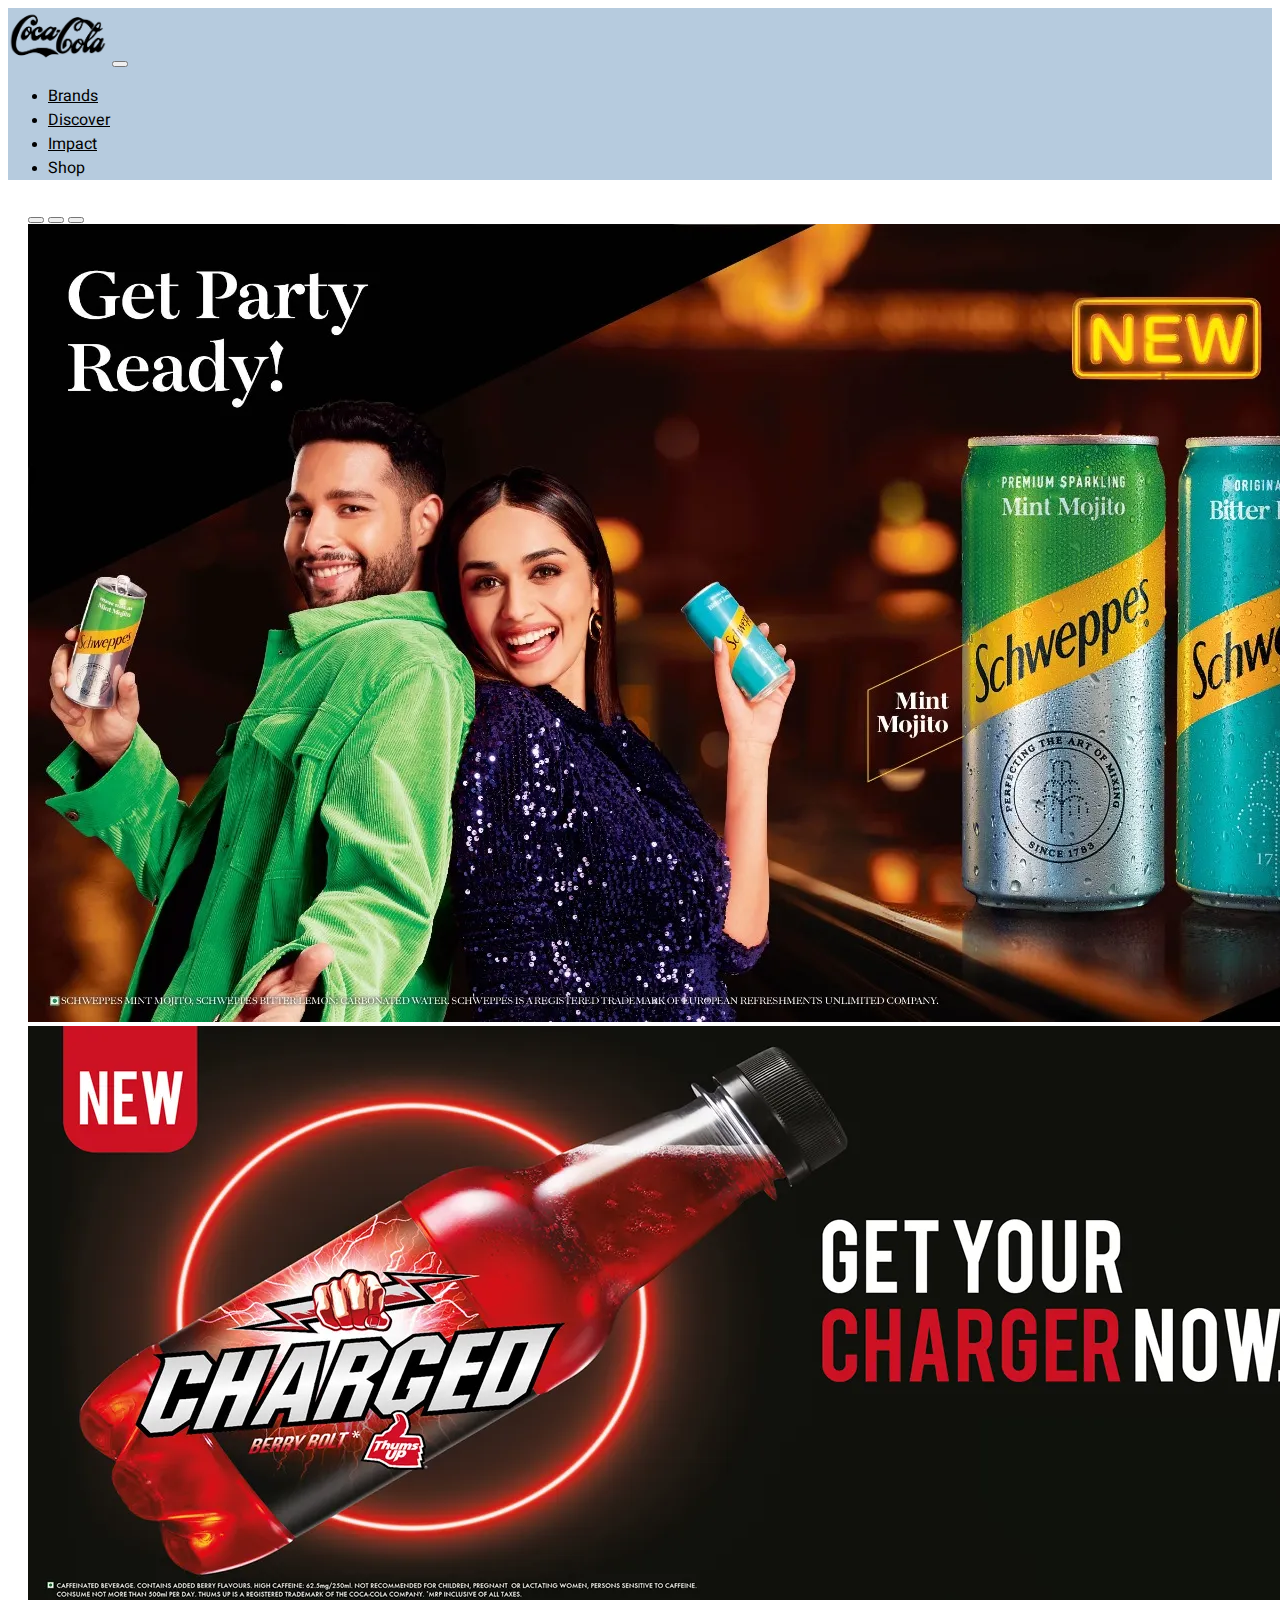
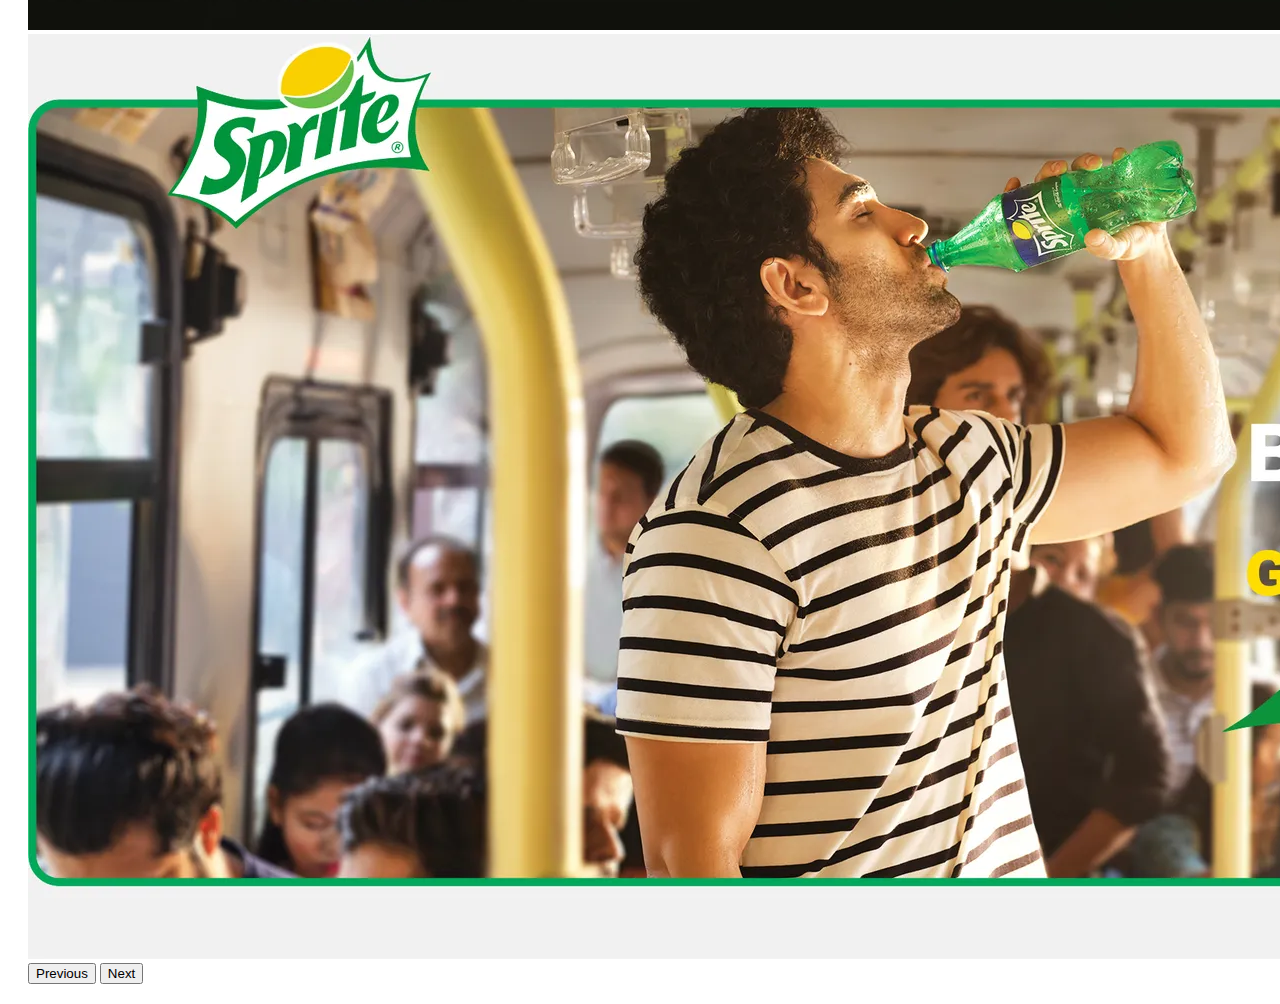
==== index.html @ 86510eda "first commit" ====
<!DOCTYPE html>
<html lang="en">
<head>
    <meta charset="UTF-8">
    <meta http-equiv="X-UA-Compatible" content="IE=edge">
    <meta name="viewport" content="width=device-width, initial-scale=1.0">
    <link href="https://cdn.jsdelivr.net/npm/bootstrap@5.0.2/dist/css/bootstrap.min.css" rel="stylesheet" integrity="sha384-EVSTQN3/azprG1Anm3QDgpJLIm9Nao0Yz1ztcQTwFspd3yD65VohhpuuCOmLASjC" crossorigin="anonymous">
    <link rel="stylesheet" href="css/style.css">
    <title>Coco cola</title>
</head>
<body>
    <div class="banner">
        <nav class="navbar navbar-expand-lg bg-body-tertiary">
            <div class="container-fluid">
              <a class="navbar-brand" href="#"><img src="images/logo.png" alt="logo" class="logo"></a>
              <button class="navbar-toggler" type="button" data-bs-toggle="collapse" data-bs-target="#navbarNav" aria-controls="navbarNav" aria-expanded="false" aria-label="Toggle navigation">
                <span class="navbar-toggler-icon"></span>
              </button>
              <div class="collapse navbar-collapse" id="navbarNav">
                <ul class="navbar-nav">
                  <li class="nav-item">
                    <a class="nav-link active" aria-current="page" href="#">Brands</a>
                  </li>
                  <li class="nav-item">
                    <a class="nav-link" href="#">Discover</a>
                  </li>
                  <li class="nav-item">
                    <a class="nav-link" href="#">Impact</a>
                  </li>
                  <li class="nav-item">
                    <a class="nav-link ">Shop</a>
                  </li>
                </ul>
              </div>
            </div>
          </nav>
         
        
    <div id="carouselExampleCaptions" class="carousel slide" >
        <div class="carousel-indicators">
          <button type="button" data-bs-target="#carouselExampleCaptions" data-bs-slide-to="0" class="active" aria-current="true" aria-label="Slide 1"></button>
          <button type="button" data-bs-target="#carouselExampleCaptions" data-bs-slide-to="1" aria-label="Slide 2"></button>
          <button type="button" data-bs-target="#carouselExampleCaptions" data-bs-slide-to="2" aria-label="Slide 3"></button>
        </div>
        <div class="carousel-inner">
          <div class="carousel-item active">
            <img src="images/image1.webp" class="d-block w-100" alt="...">
            <div class="carousel-caption d-none d-md-block">
              
            </div>
          </div>
          <div class="carousel-item">
            <img src="images/image2.webp" class="d-block w-100" alt="...">
            <div class="carousel-caption d-none d-md-block">
             
            </div>
          </div>
          <div class="carousel-item">
            <img src="images/image3.webp" class="d-block w-100" alt="...">
            <div class="carousel-caption d-none d-md-block">
              
            </div>
          </div>
        </div>
        <button class="carousel-control-prev" type="button" data-bs-target="#carouselExampleCaptions" data-bs-slide="prev">
          <span class="carousel-control-prev-icon" aria-hidden="true"></span>
          <span class="visually-hidden">Previous</span>
        </button>
        <button class="carousel-control-next" type="button" data-bs-target="#carouselExampleCaptions" data-bs-slide="next">
          <span class="carousel-control-next-icon" aria-hidden="true"></span>
          <span class="visually-hidden">Next</span>
        </button>
      </div>  
</div>      







<script src="https://cdn.jsdelivr.net/npm/@popperjs/core@2.9.2/dist/umd/popper.min.js" integrity="sha384-IQsoLXl5PILFhosVNubq5LC7Qb9DXgDA9i+tQ8Zj3iwWAwPtgFTxbJ8NT4GN1R8p" crossorigin="anonymous"></script>
<script src="https://cdn.jsdelivr.net/npm/bootstrap@5.0.2/dist/js/bootstrap.min.js" integrity="sha384-cVKIPhGWiC2Al4u+LWgxfKTRIcfu0JTxR+EQDz/bgldoEyl4H0zUF0QKbrJ0EcQF" crossorigin="anonymous"></script>
</body>
</html>
---- css/style.css ----
@import url('https://fonts.googleapis.com/css2?family=Heebo:wght@400;500;700&family=Mulish:wght@400;500;700&family=Playfair:wght@300;400;700&display=swap');
.logo{
    width: 100px;
}
.navbar{
   background-color:rgb(182, 203, 222);
    
    
}

#carouselExampleCaptions{
    margin:10px;
    padding: 10px;;
}
.carousel-inner{
    border-radius: 15px;
}
.nav-link{
    color: black;
    font-family: Heebo;
}
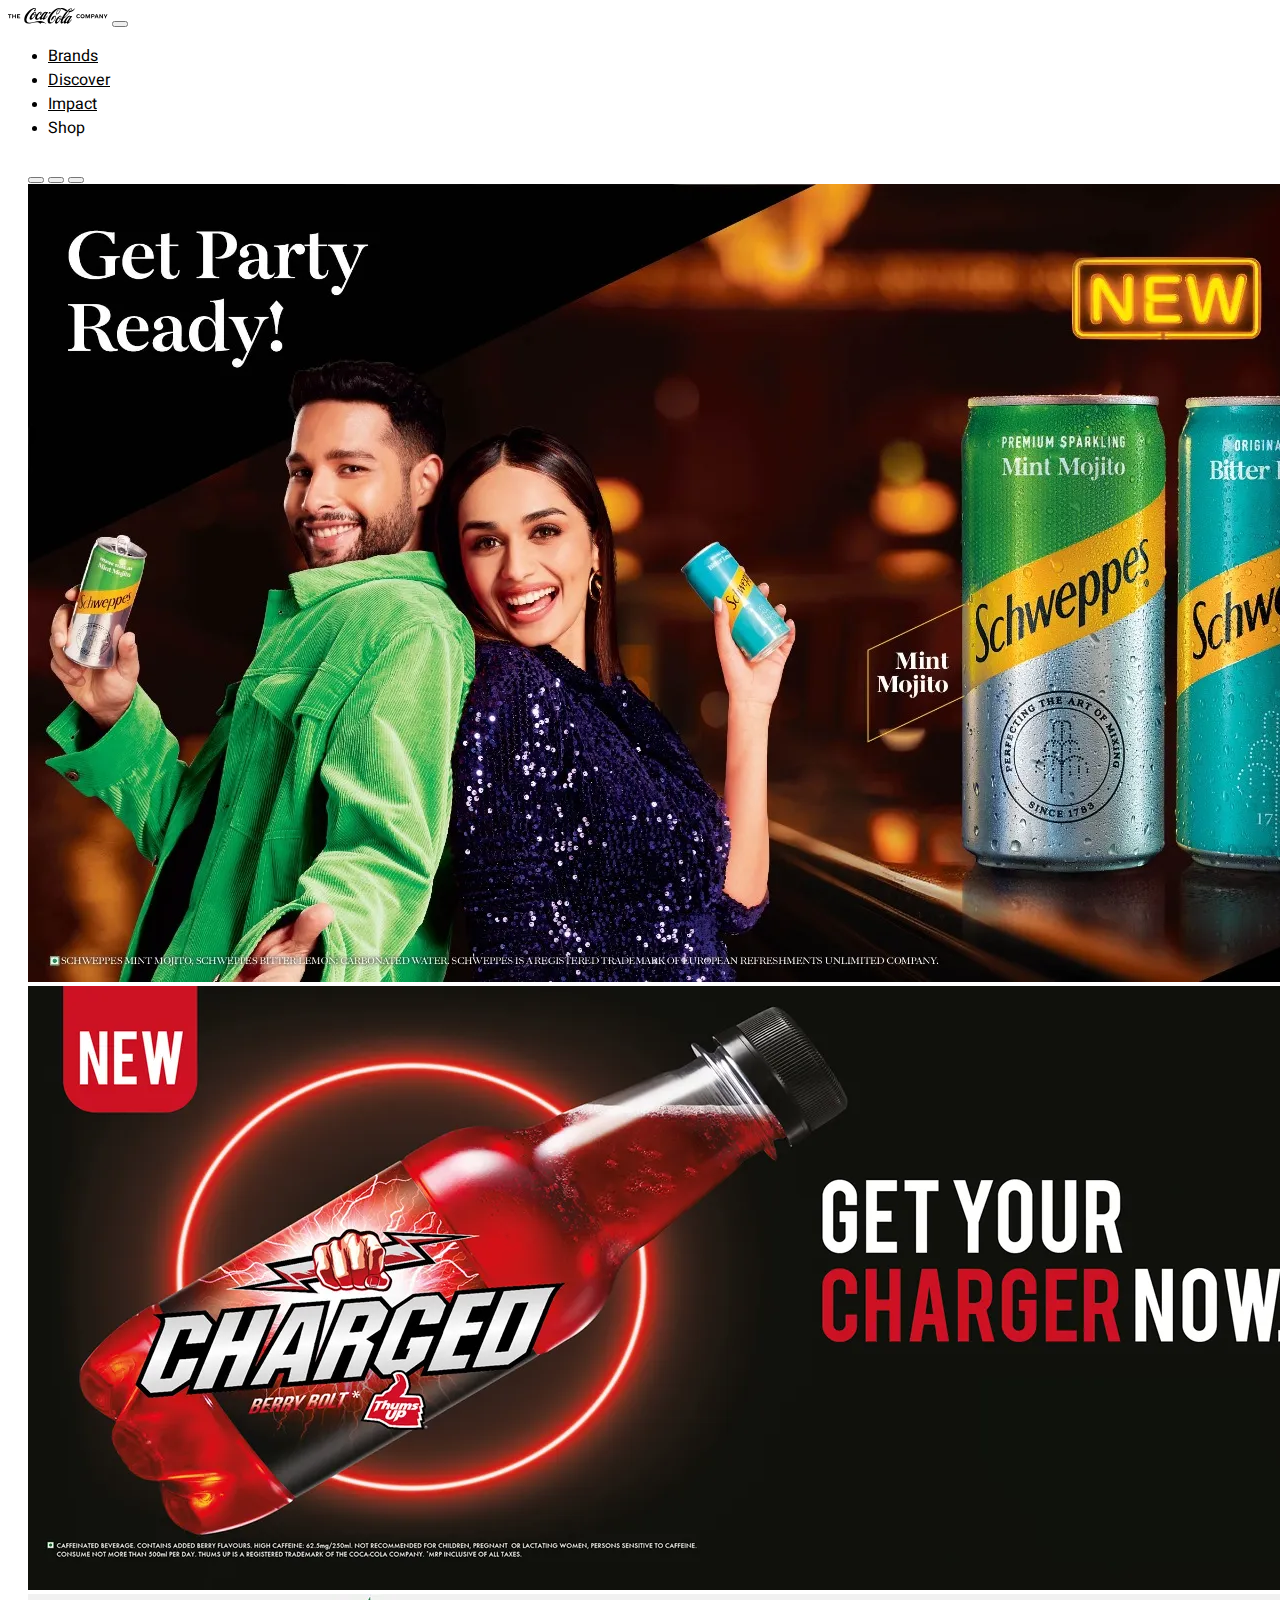
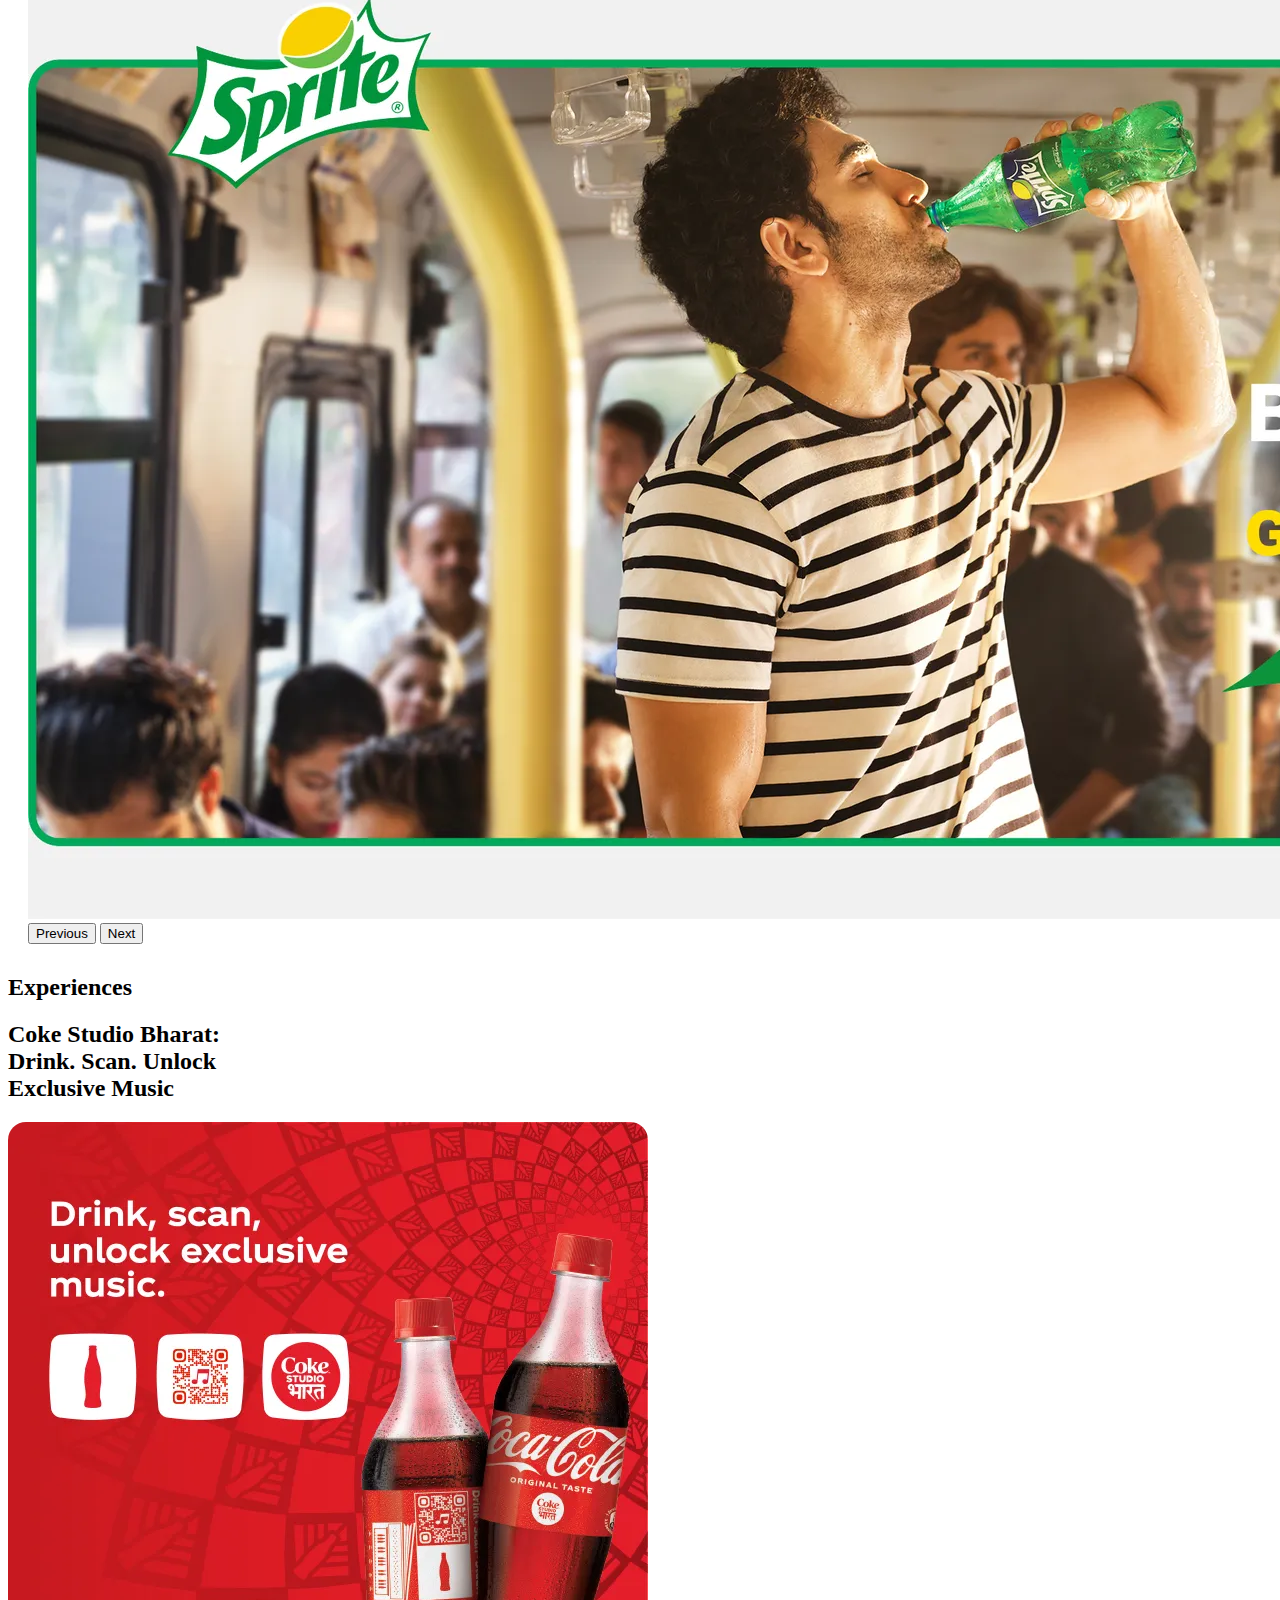
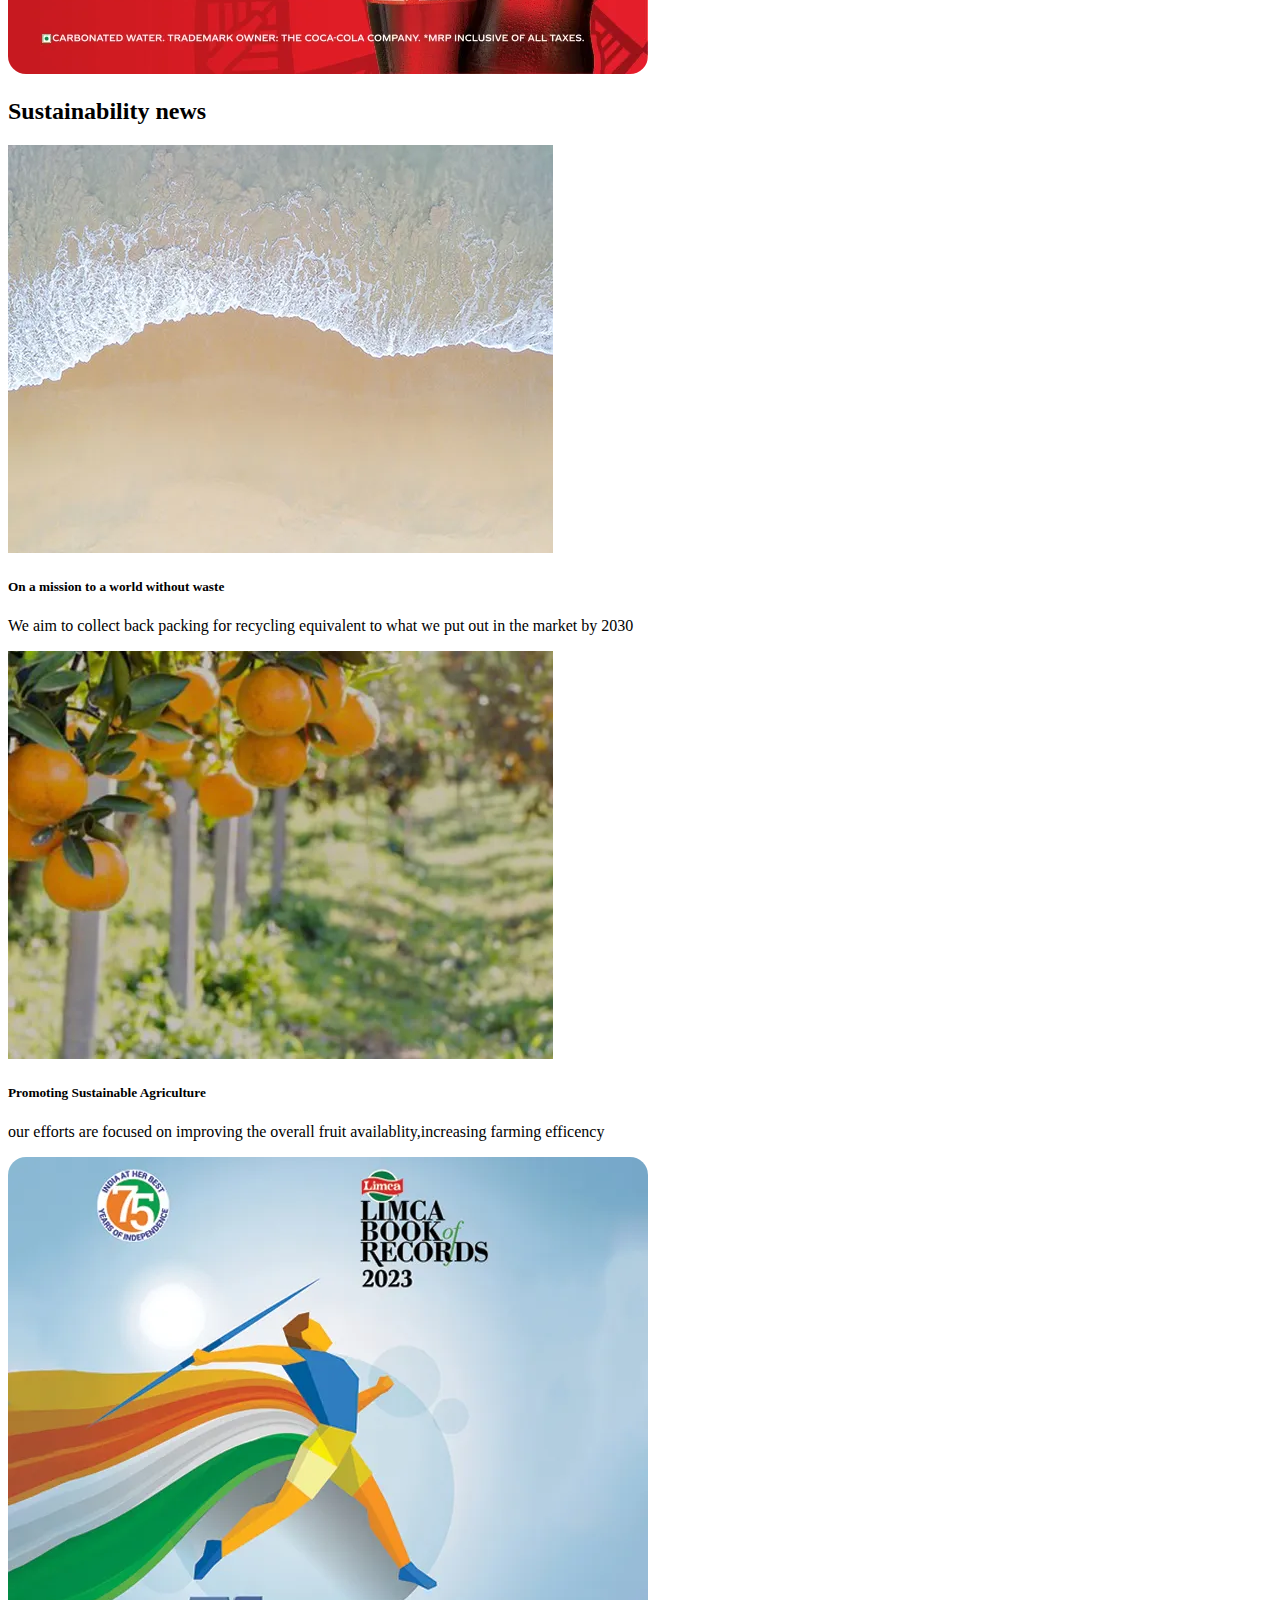
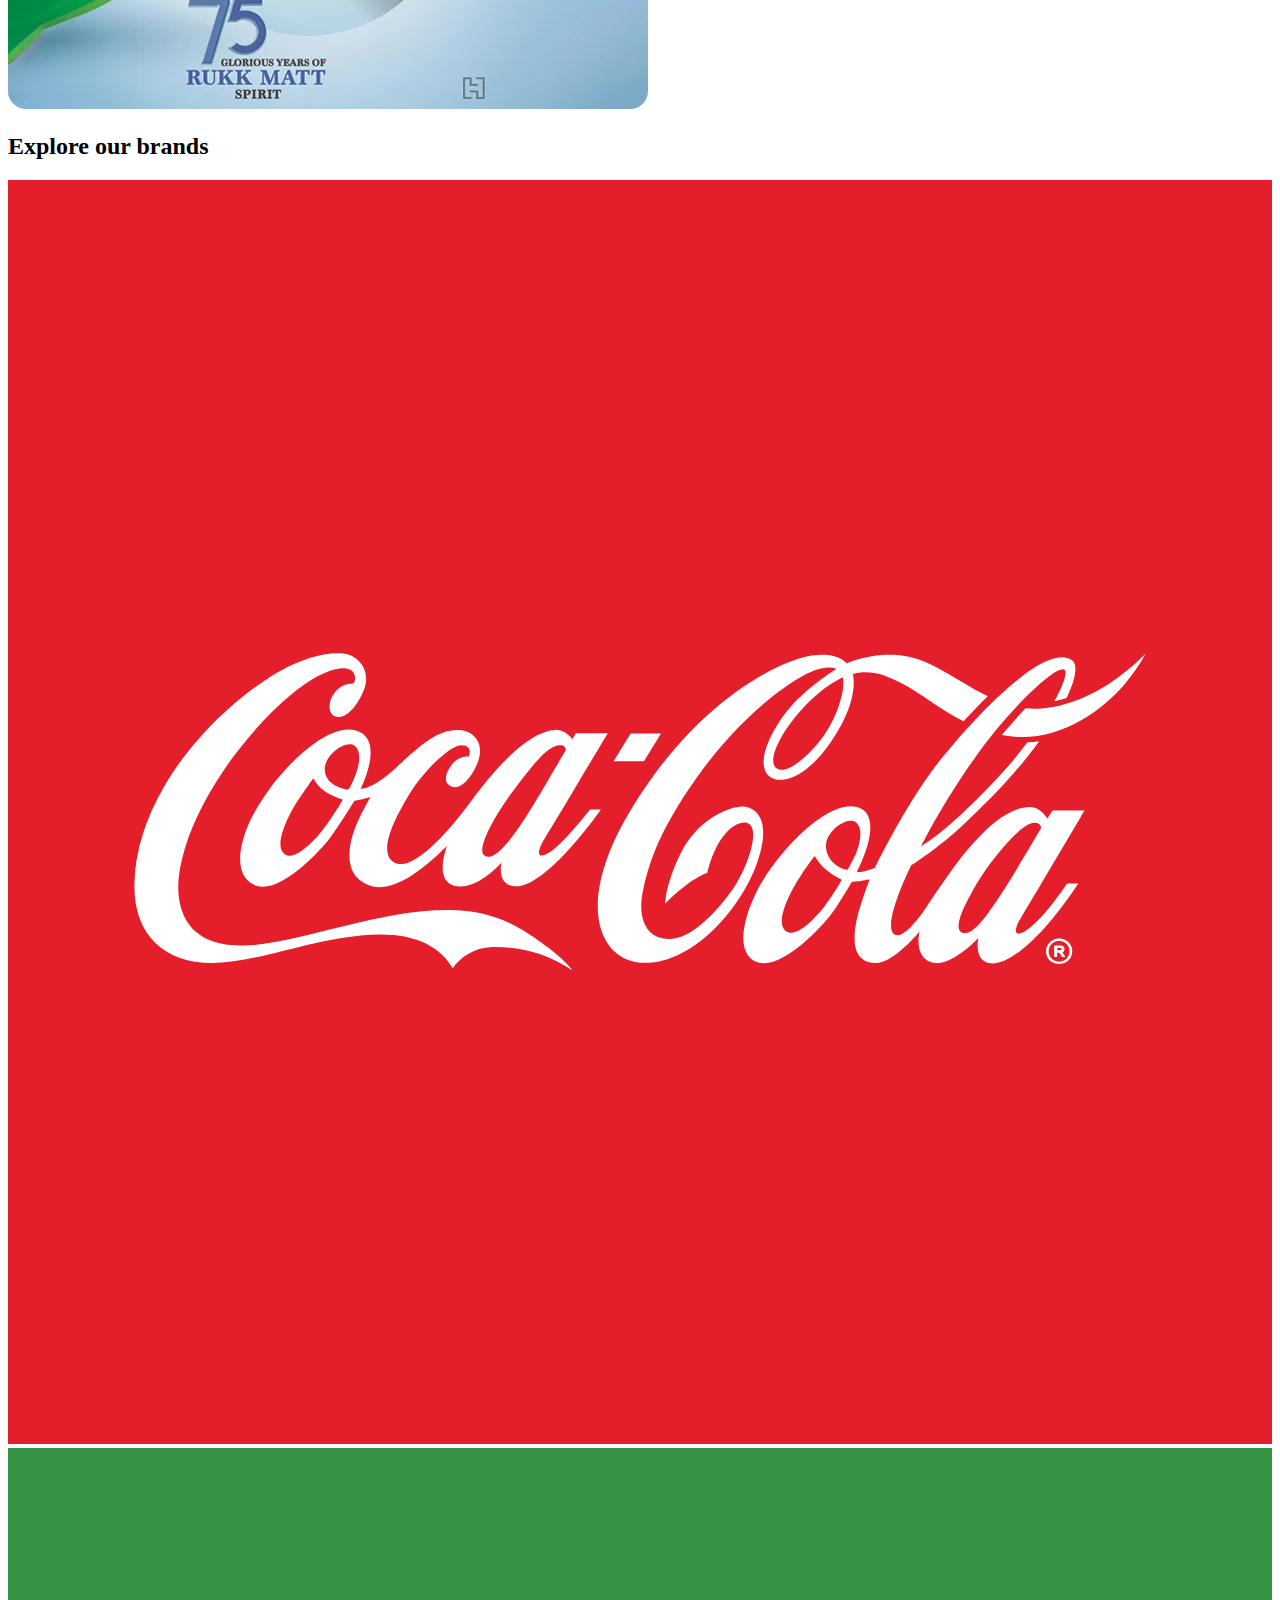
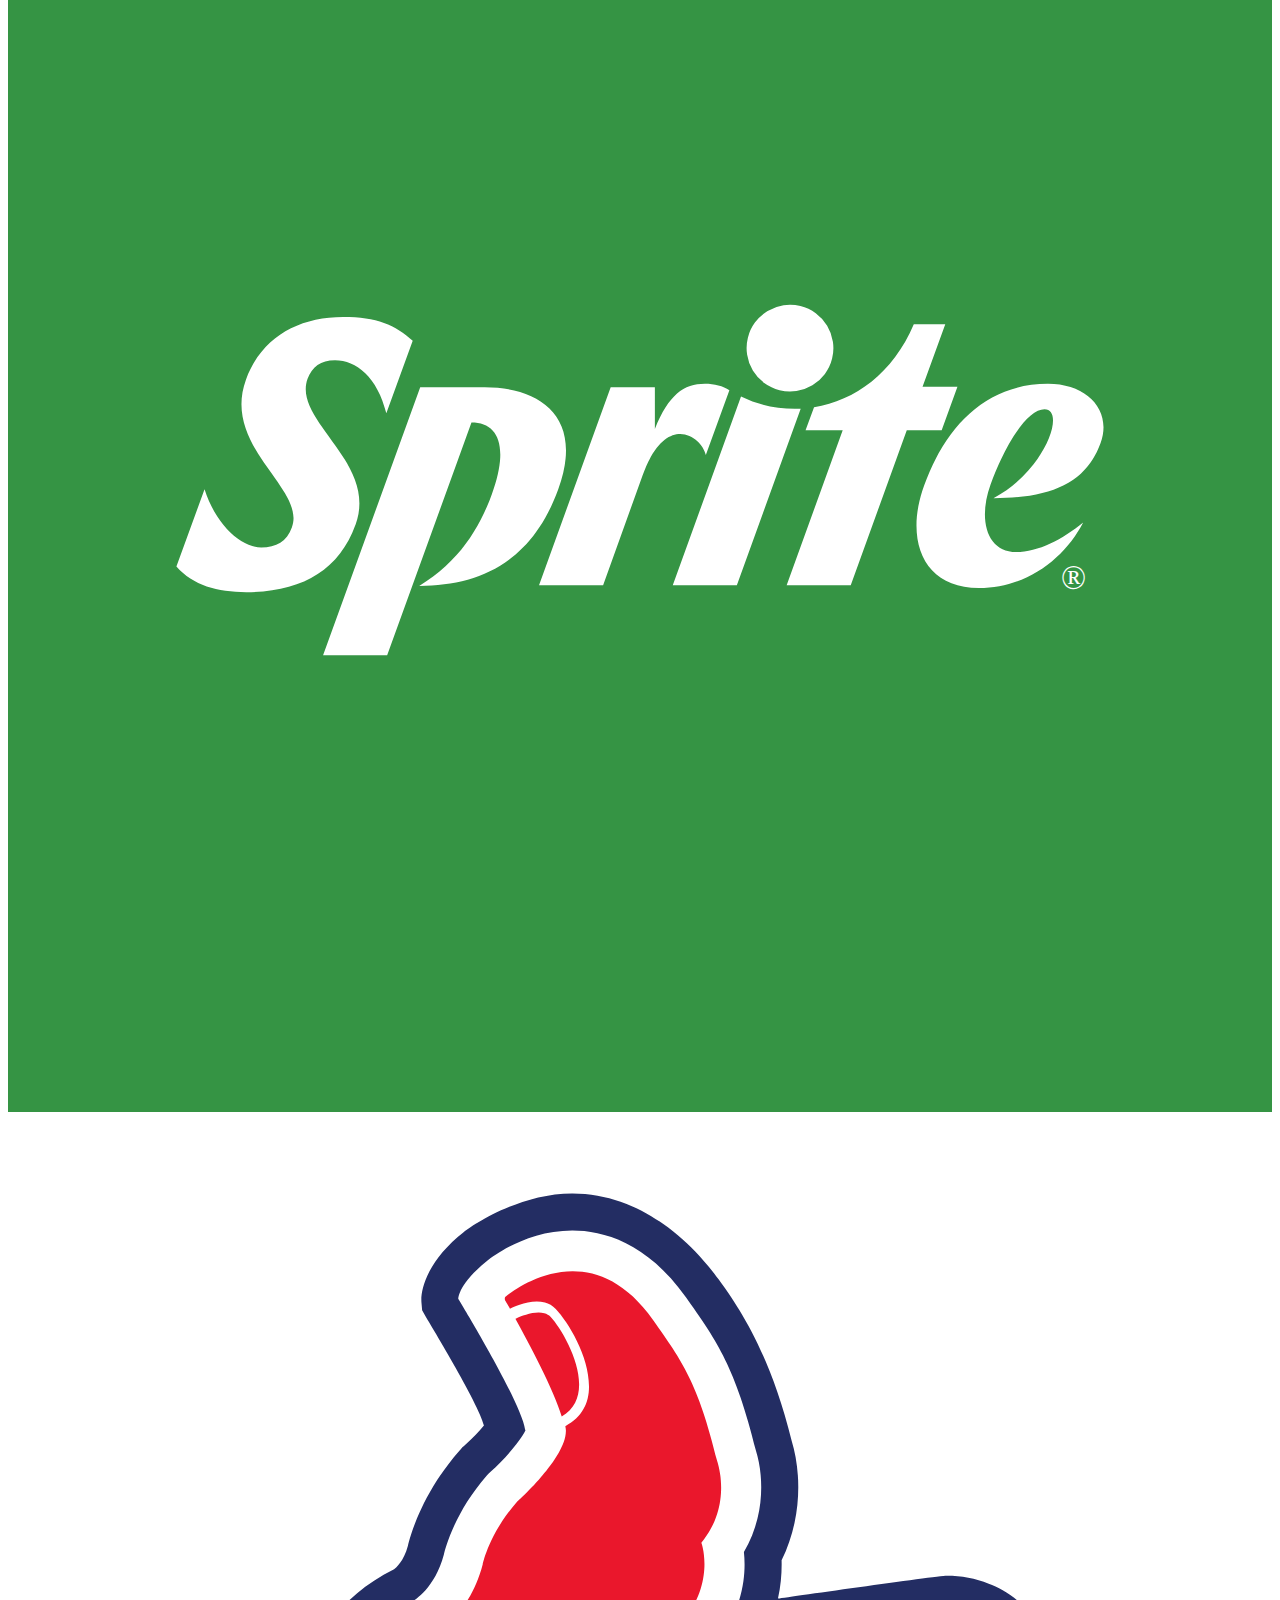
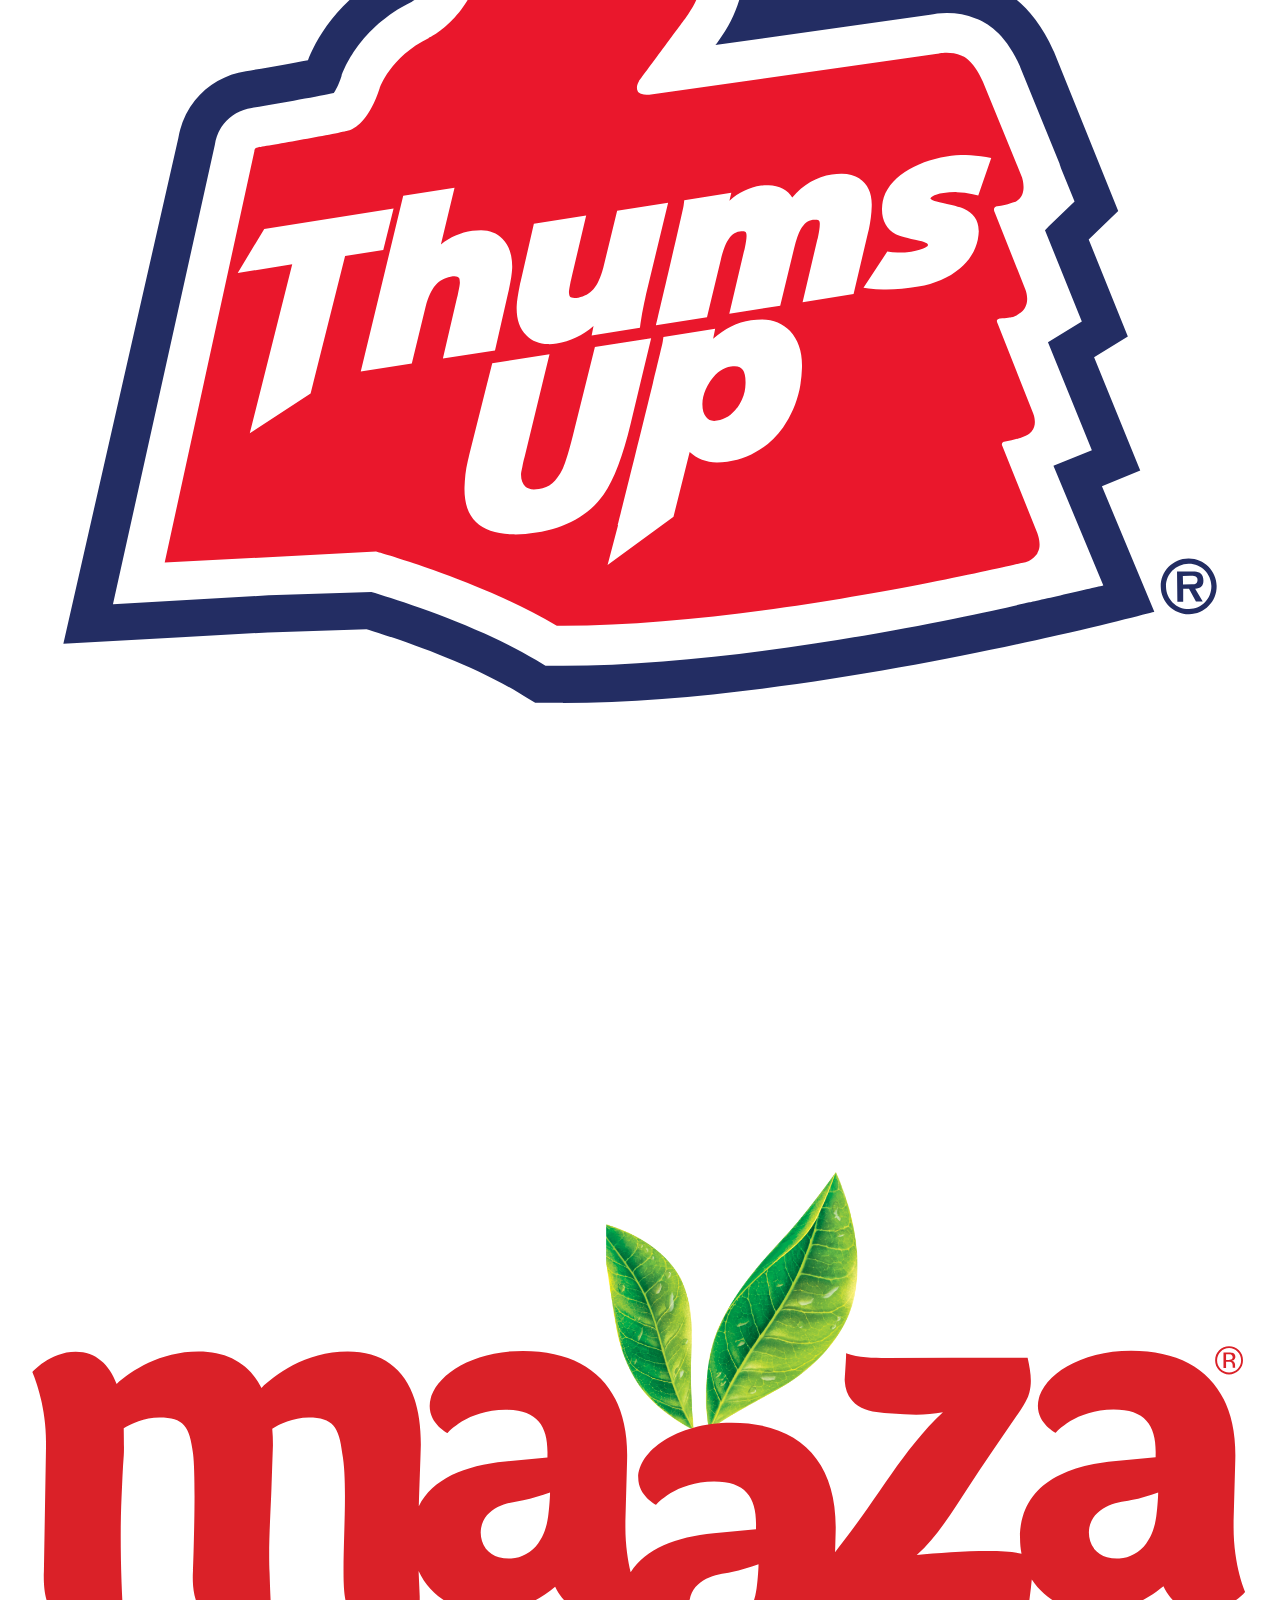
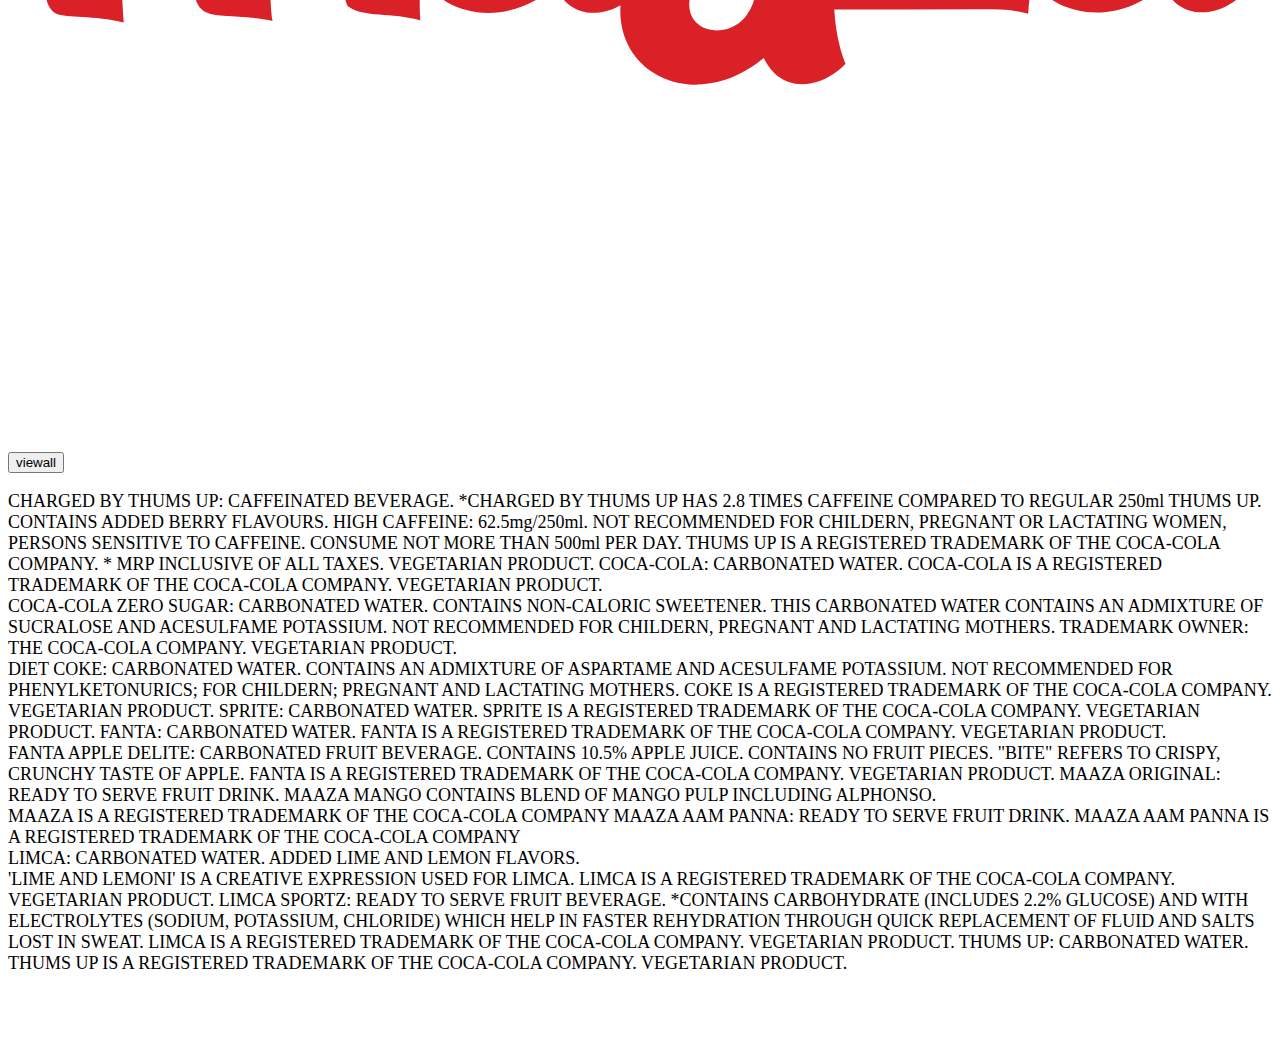
==== commit a415e9d4: "added new containers" ====
--- a/index.html
+++ b/index.html
@@ -12,22 +12,22 @@
     <div class="banner">
         <nav class="navbar navbar-expand-lg bg-body-tertiary">
             <div class="container-fluid">
-              <a class="navbar-brand" href="#"><img src="images/logo.png" alt="logo" class="logo"></a>
+              <a class="navbar-brand px-5" href="#"><img src="images/logo1.svg" alt="logo" class="logo"></a>
               <button class="navbar-toggler" type="button" data-bs-toggle="collapse" data-bs-target="#navbarNav" aria-controls="navbarNav" aria-expanded="false" aria-label="Toggle navigation">
                 <span class="navbar-toggler-icon"></span>
               </button>
               <div class="collapse navbar-collapse" id="navbarNav">
                 <ul class="navbar-nav">
-                  <li class="nav-item">
+                  <li class="nav-item px-4">
                     <a class="nav-link active" aria-current="page" href="#">Brands</a>
                   </li>
-                  <li class="nav-item">
+                  <li class="nav-item px-3">
                     <a class="nav-link" href="#">Discover</a>
                   </li>
-                  <li class="nav-item">
+                  <li class="nav-item px-3">
                     <a class="nav-link" href="#">Impact</a>
                   </li>
-                  <li class="nav-item">
+                  <li class="nav-item px-3">
                     <a class="nav-link ">Shop</a>
                   </li>
                 </ul>
@@ -44,19 +44,19 @@
         </div>
         <div class="carousel-inner">
           <div class="carousel-item active">
-            <img src="images/image1.webp" class="d-block w-100" alt="...">
+            <img src="images/image1.webp" class="d-block w-100" alt="image1">
             <div class="carousel-caption d-none d-md-block">
               
             </div>
           </div>
           <div class="carousel-item">
-            <img src="images/image2.webp" class="d-block w-100" alt="...">
+            <img src="images/image2.webp" class="d-block w-100" alt="image2">
             <div class="carousel-caption d-none d-md-block">
              
             </div>
           </div>
           <div class="carousel-item">
-            <img src="images/image3.webp" class="d-block w-100" alt="...">
+            <img src="images/image3.webp" class="d-block w-100" alt="image3">
             <div class="carousel-caption d-none d-md-block">
               
             </div>
@@ -70,14 +70,139 @@
           <span class="carousel-control-next-icon" aria-hidden="true"></span>
           <span class="visually-hidden">Next</span>
         </button>
-      </div>  
-</div>      
-
-
-
-
-
-
+      </div> 
+
+      <!--padding given to experience section with py with 5-->
+
+      <div class="position-relative py-5">
+        <div class="position-absolute top-50 start-50 translate-middle">
+        <h2>Experiences</h2>
+      </div>
+      </div>
+
+      <!--rightside image leftside text-->
+      <section class="bg-light py-5">
+        <div class="container">
+          <div class="row">
+            <article class="col-12 col-md-5 d-flex justify-content-center align-items-center">
+              <p class="lead">
+               <h2> Coke Studio Bharat:<br> Drink. Scan. Unlock<br> Exclusive Music</h2>
+              </p>
+            </article>
+            
+            <div class="col 12 col-md-5 ">
+            <img class="img-fluid "
+            src="images/image4.webp" alt="image4">
+          </div>
+        </div>
+      </div>
+      </section>
+      <!--Sustainability news-->
+
+      <div class="position-relative py-5">
+        <div class="position-absolute top-50 start-50 translate-middle">
+        <h2>Sustainability news</h2>
+      </div>
+      </div>
+      <div class="row row-cols-1 row-cols-md-3 g-4 d-flex justify-content-around">
+        <div class="col">
+          <div class="card">
+            <img src="images/image5.webp" class="card-img-top" alt="image5">
+            <div class="card-body">
+              <h5 class="card-title">On a mission to a world without waste</h5>
+              <p class="card-text">We aim to collect back packing for recycling equivalent to what we put out in the market by 2030</p>
+            </div>
+          </div>
+        </div>
+        <div class="col">
+          <div class="card">
+            <img src="images/image6.webp" class="card-img-top" alt="image6">
+            <div class="card-body">
+              <h5 class="card-title">Promoting Sustainable Agriculture</h5>
+              <p class="card-text">our efforts are focused on improving the overall fruit availablity,increasing farming efficency </p>
+            </div>
+          </div>
+        </div>
+      </div>
+      <!--image 7-->
+      
+      <div class="container py-5 px-5">
+        <img src="images/image7.webp" class="img-fluid" alt="image7">
+      </div>
+
+      <!--Explore our brands -->
+      <div class="position-relative py-5">
+        <div class="position-absolute top-50 start-50 translate-middle">
+        <h2>Explore our brands</h2>
+      </div>
+      </div>
+      <!--brand cards-->
+      <div class="row row-cols-1 row-cols-md-6 g-2 d-flex justify-content-evenly">
+        <div class="col">
+          <div class="card">
+            <img src="images/image8.svg" class="card-img-top" alt="image8">
+            
+          </div>
+        </div>
+        <div class="col">
+          <div class="card">
+            <img src="images/image9.svg" class="card-img-top" alt="image9">
+            
+          </div>
+        </div>
+        <div class="col">
+          <div class="card">
+            <img src="images/image11.svg" class="card-img-top" alt="image11">
+            
+          </div>
+        </div>
+        <div class="col">
+          <div class="card">
+            <img src="images/image12.svg" class="card-img-top" alt="image12">
+            
+          </div>
+        </div>
+        </div> 
+        <div class="d-grid gap-2 col-3 mx-auto py-5">
+          <button class="btn btn-primary bg-dark" type="button" >viewall</button>
+          </div>
+          <div class="container py-4 ">
+            
+            <p style="font-size: large;">CHARGED BY THUMS UP: CAFFEINATED BEVERAGE. *CHARGED BY THUMS UP HAS 2.8 TIMES CAFFEINE COMPARED TO REGULAR 250ml THUMS UP. CONTAINS ADDED BERRY FLAVOURS. HIGH CAFFEINE: 62.5mg/250ml. NOT RECOMMENDED FOR CHILDERN, PREGNANT OR LACTATING WOMEN, PERSONS SENSITIVE TO CAFFEINE. CONSUME NOT MORE THAN 500ml PER DAY. THUMS UP IS A REGISTERED TRADEMARK OF THE COCA-COLA COMPANY. * MRP INCLUSIVE OF ALL TAXES. VEGETARIAN PRODUCT.
+
+              COCA-COLA: CARBONATED WATER. COCA-COLA IS A REGISTERED TRADEMARK OF THE COCA-COLA COMPANY. VEGETARIAN PRODUCT.<br>
+              
+              COCA-COLA ZERO SUGAR: CARBONATED WATER. CONTAINS NON-CALORIC SWEETENER. THIS CARBONATED WATER CONTAINS AN ADMIXTURE OF SUCRALOSE AND ACESULFAME POTASSIUM. NOT RECOMMENDED FOR CHILDERN, PREGNANT AND LACTATING MOTHERS. TRADEMARK OWNER: THE COCA-COLA COMPANY. VEGETARIAN PRODUCT.
+              <br>
+              
+              DIET COKE: CARBONATED WATER. CONTAINS AN ADMIXTURE OF ASPARTAME AND ACESULFAME POTASSIUM. NOT RECOMMENDED FOR PHENYLKETONURICS; FOR CHILDERN; PREGNANT AND LACTATING MOTHERS. COKE IS A REGISTERED TRADEMARK OF THE COCA-COLA COMPANY. VEGETARIAN PRODUCT. 
+              
+              SPRITE: CARBONATED WATER. SPRITE IS A REGISTERED TRADEMARK OF THE COCA-COLA COMPANY. VEGETARIAN PRODUCT.
+              
+              FANTA: CARBONATED WATER. FANTA IS A REGISTERED TRADEMARK OF THE COCA-COLA COMPANY. VEGETARIAN PRODUCT.<br>
+              
+              FANTA APPLE DELITE: CARBONATED FRUIT BEVERAGE. CONTAINS 10.5% APPLE JUICE. CONTAINS NO FRUIT PIECES. "BITE" REFERS TO CRISPY, CRUNCHY TASTE OF APPLE. FANTA IS A REGISTERED TRADEMARK OF THE COCA-COLA COMPANY. VEGETARIAN PRODUCT.
+              
+              MAAZA ORIGINAL: READY TO SERVE FRUIT DRINK. MAAZA MANGO CONTAINS BLEND OF MANGO PULP INCLUDING ALPHONSO. <br>MAAZA IS A REGISTERED TRADEMARK OF THE COCA-COLA COMPANY
+              
+              MAAZA AAM PANNA: READY TO SERVE FRUIT DRINK. MAAZA AAM PANNA IS A REGISTERED TRADEMARK OF THE COCA-COLA COMPANY<br>
+              
+              LIMCA: CARBONATED WATER. ADDED LIME AND LEMON FLAVORS.<br> 'LIME AND LEMONI' IS A CREATIVE EXPRESSION USED FOR LIMCA. LIMCA IS A REGISTERED TRADEMARK OF THE COCA-COLA COMPANY. VEGETARIAN PRODUCT.
+              
+              LIMCA SPORTZ: READY TO SERVE FRUIT BEVERAGE. *CONTAINS CARBOHYDRATE (INCLUDES 2.2% GLUCOSE) AND WITH ELECTROLYTES (SODIUM, POTASSIUM, CHLORIDE) WHICH HELP IN FASTER REHYDRATION THROUGH QUICK REPLACEMENT OF FLUID AND SALTS LOST IN SWEAT. LIMCA IS A REGISTERED TRADEMARK OF THE COCA-COLA COMPANY. VEGETARIAN PRODUCT.
+              
+              THUMS UP: CARBONATED WATER. THUMS UP IS A REGISTERED TRADEMARK OF THE COCA-COLA COMPANY. VEGETARIAN PRODUCT.</p>
+            
+          </div>
+            <!--footer-->
+
+          <div class="footer bg-dark w-auto py-4">
+            <img src="images/image0.svg" class="img-fluid" alt="image0">
+            <div class="footer py-5 d-flex align-content-center justify-content-center">
+          <footer style="color:white; " > © 2022 The Coca‑Cola Company. All rights reserved.</footer>
+            </div>
+          </div>
+</div>     
 
 <script src="https://cdn.jsdelivr.net/npm/@popperjs/core@2.9.2/dist/umd/popper.min.js" integrity="sha384-IQsoLXl5PILFhosVNubq5LC7Qb9DXgDA9i+tQ8Zj3iwWAwPtgFTxbJ8NT4GN1R8p" crossorigin="anonymous"></script>
 <script src="https://cdn.jsdelivr.net/npm/bootstrap@5.0.2/dist/js/bootstrap.min.js" integrity="sha384-cVKIPhGWiC2Al4u+LWgxfKTRIcfu0JTxR+EQDz/bgldoEyl4H0zUF0QKbrJ0EcQF" crossorigin="anonymous"></script>
--- a/css/style.css
+++ b/css/style.css
@@ -3,8 +3,7 @@
     width: 100px;
 }
 .navbar{
-   background-color:rgb(182, 203, 222);
-    
+   background-color:white;
     
 }
 
@@ -19,3 +18,12 @@
     color: black;
     font-family: Heebo;
 }
+.navbar-toggler-icon{
+    background-color:black;
+}
+.img-fluid{
+    border-radius: 18px;
+}
+.button{
+    border-radius: 20px;
+}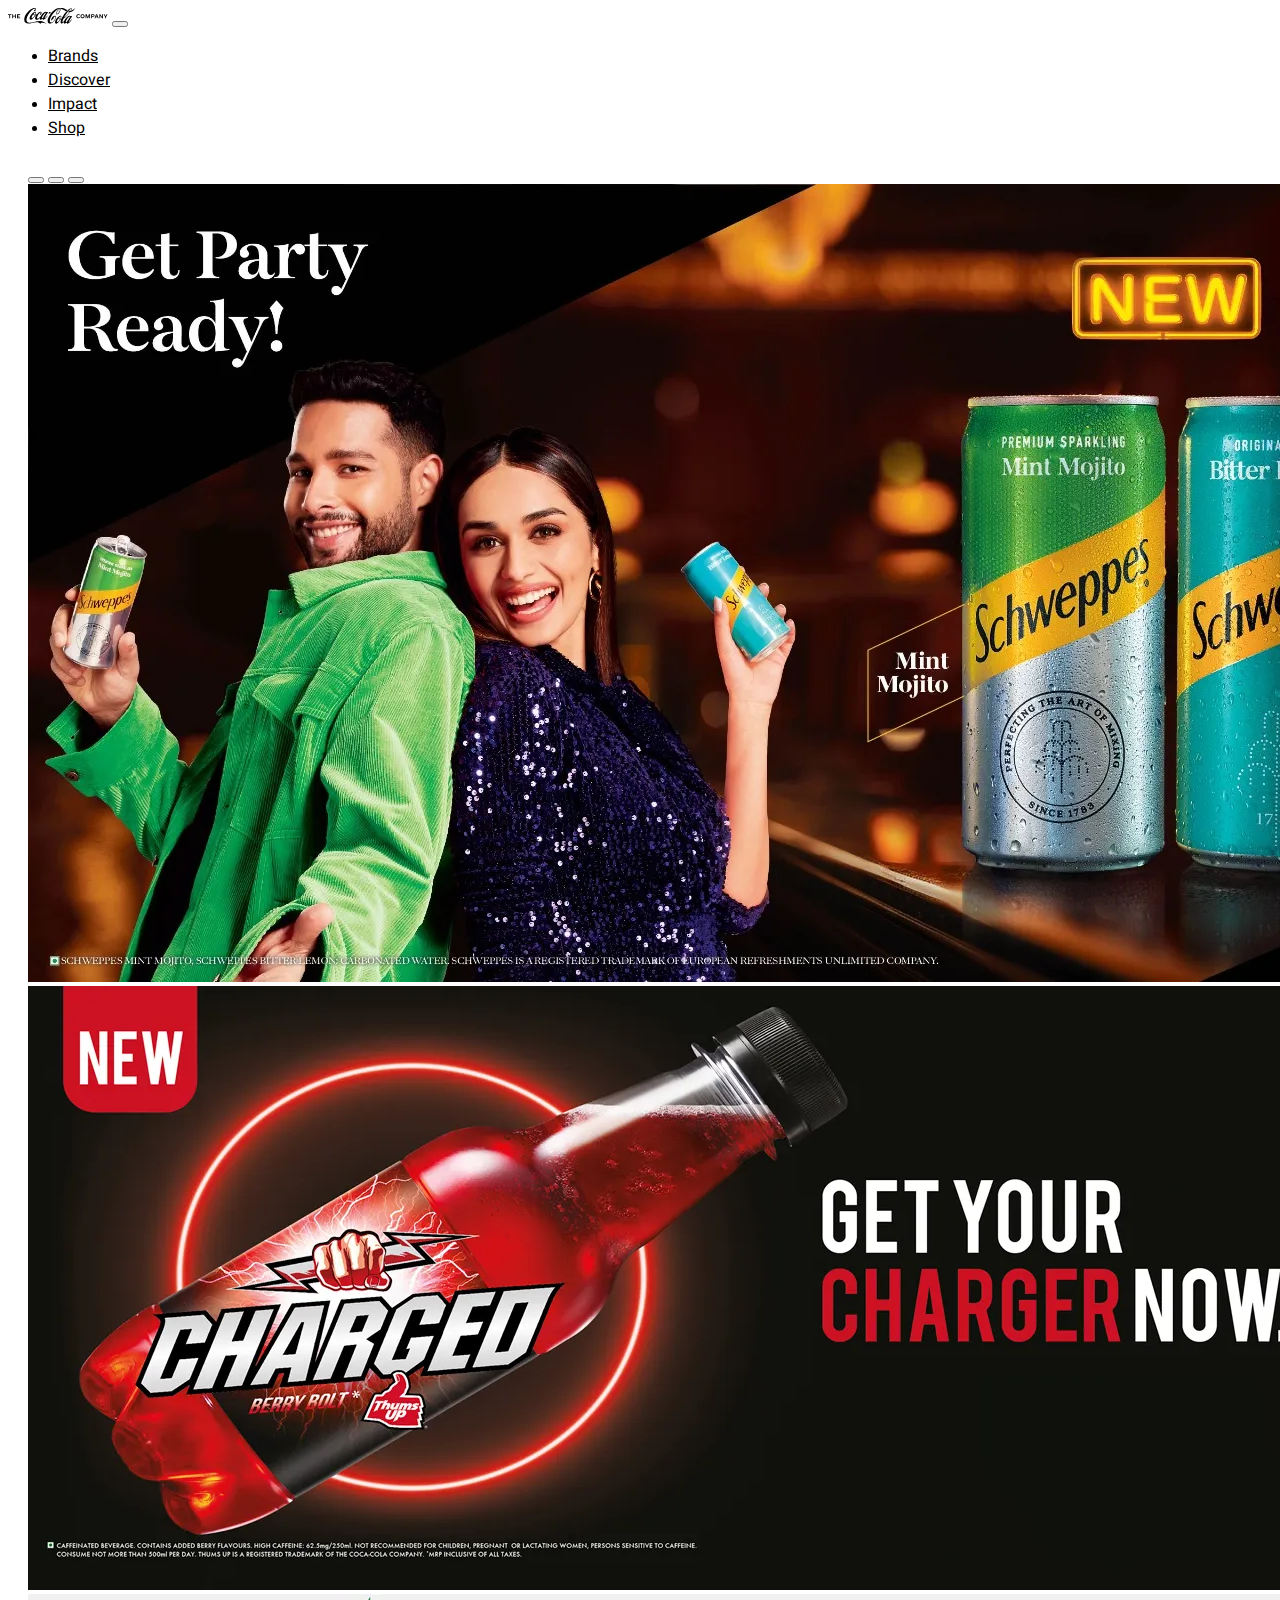
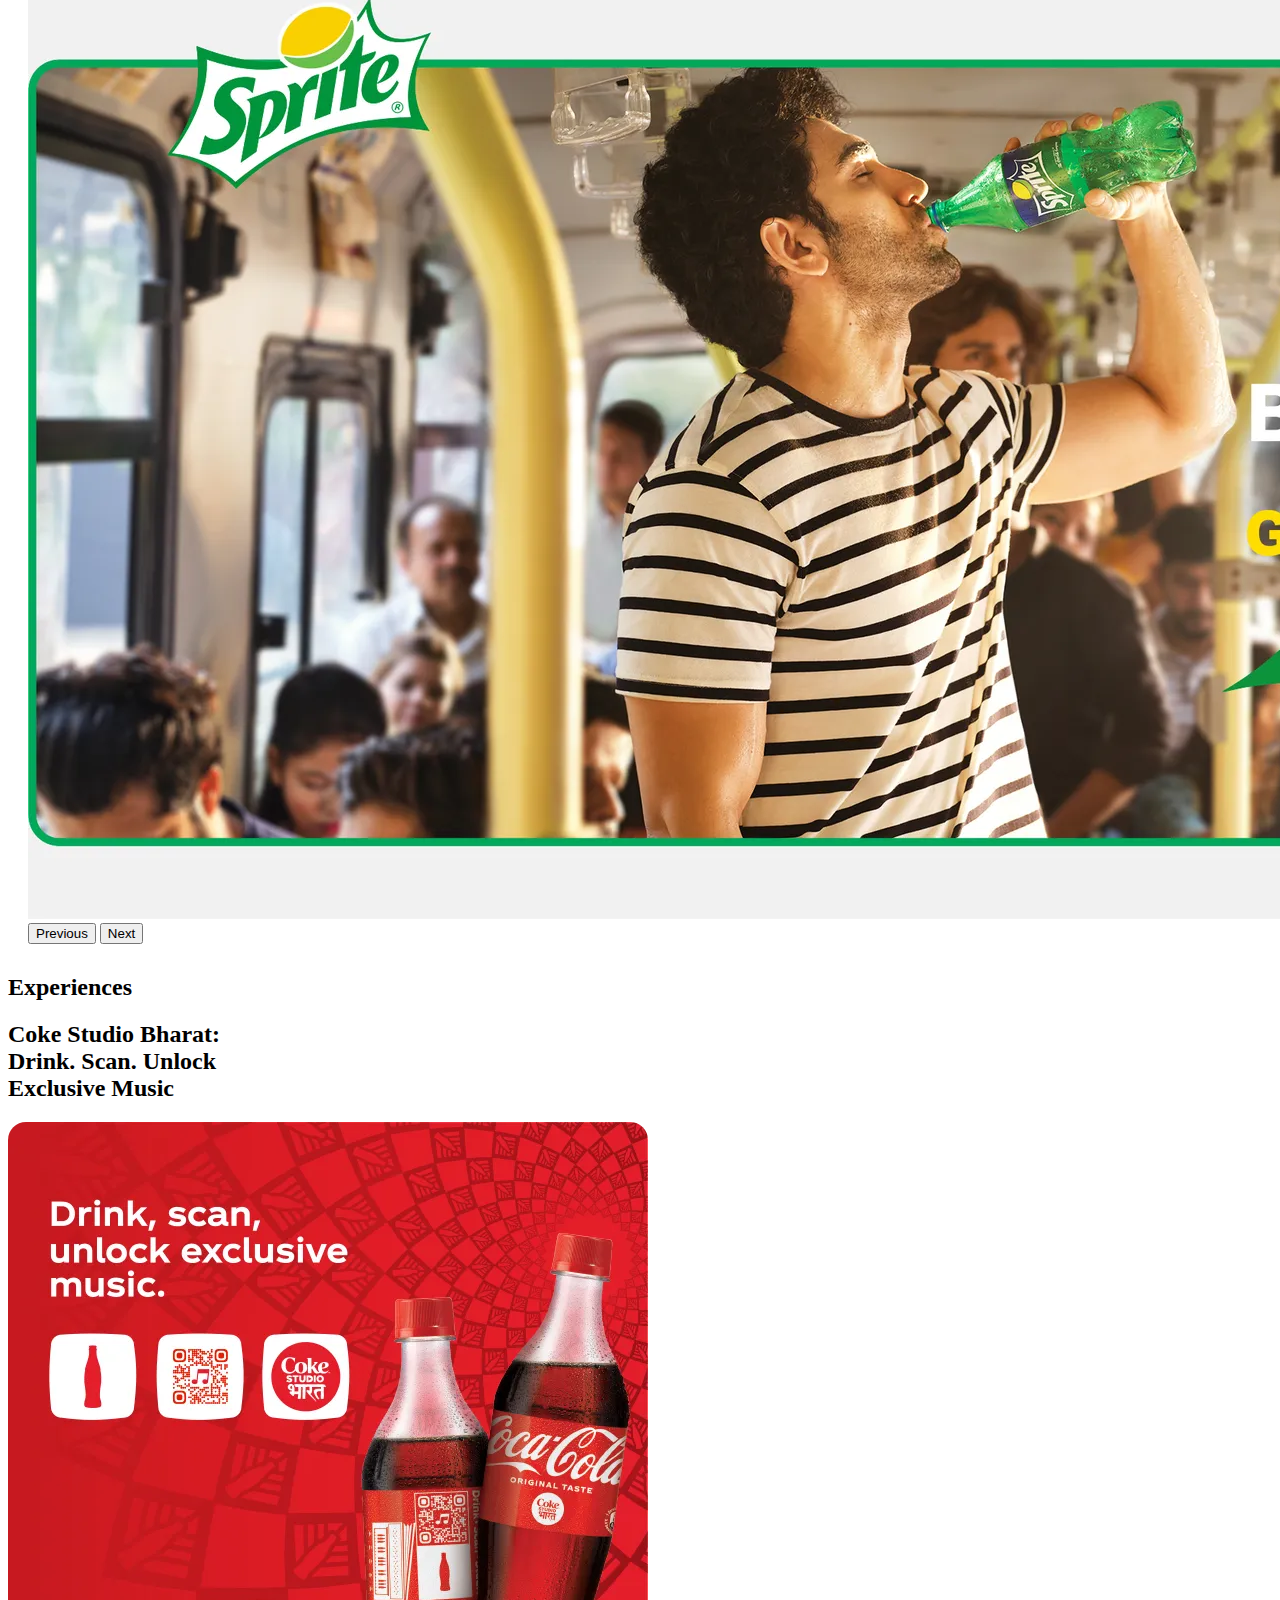
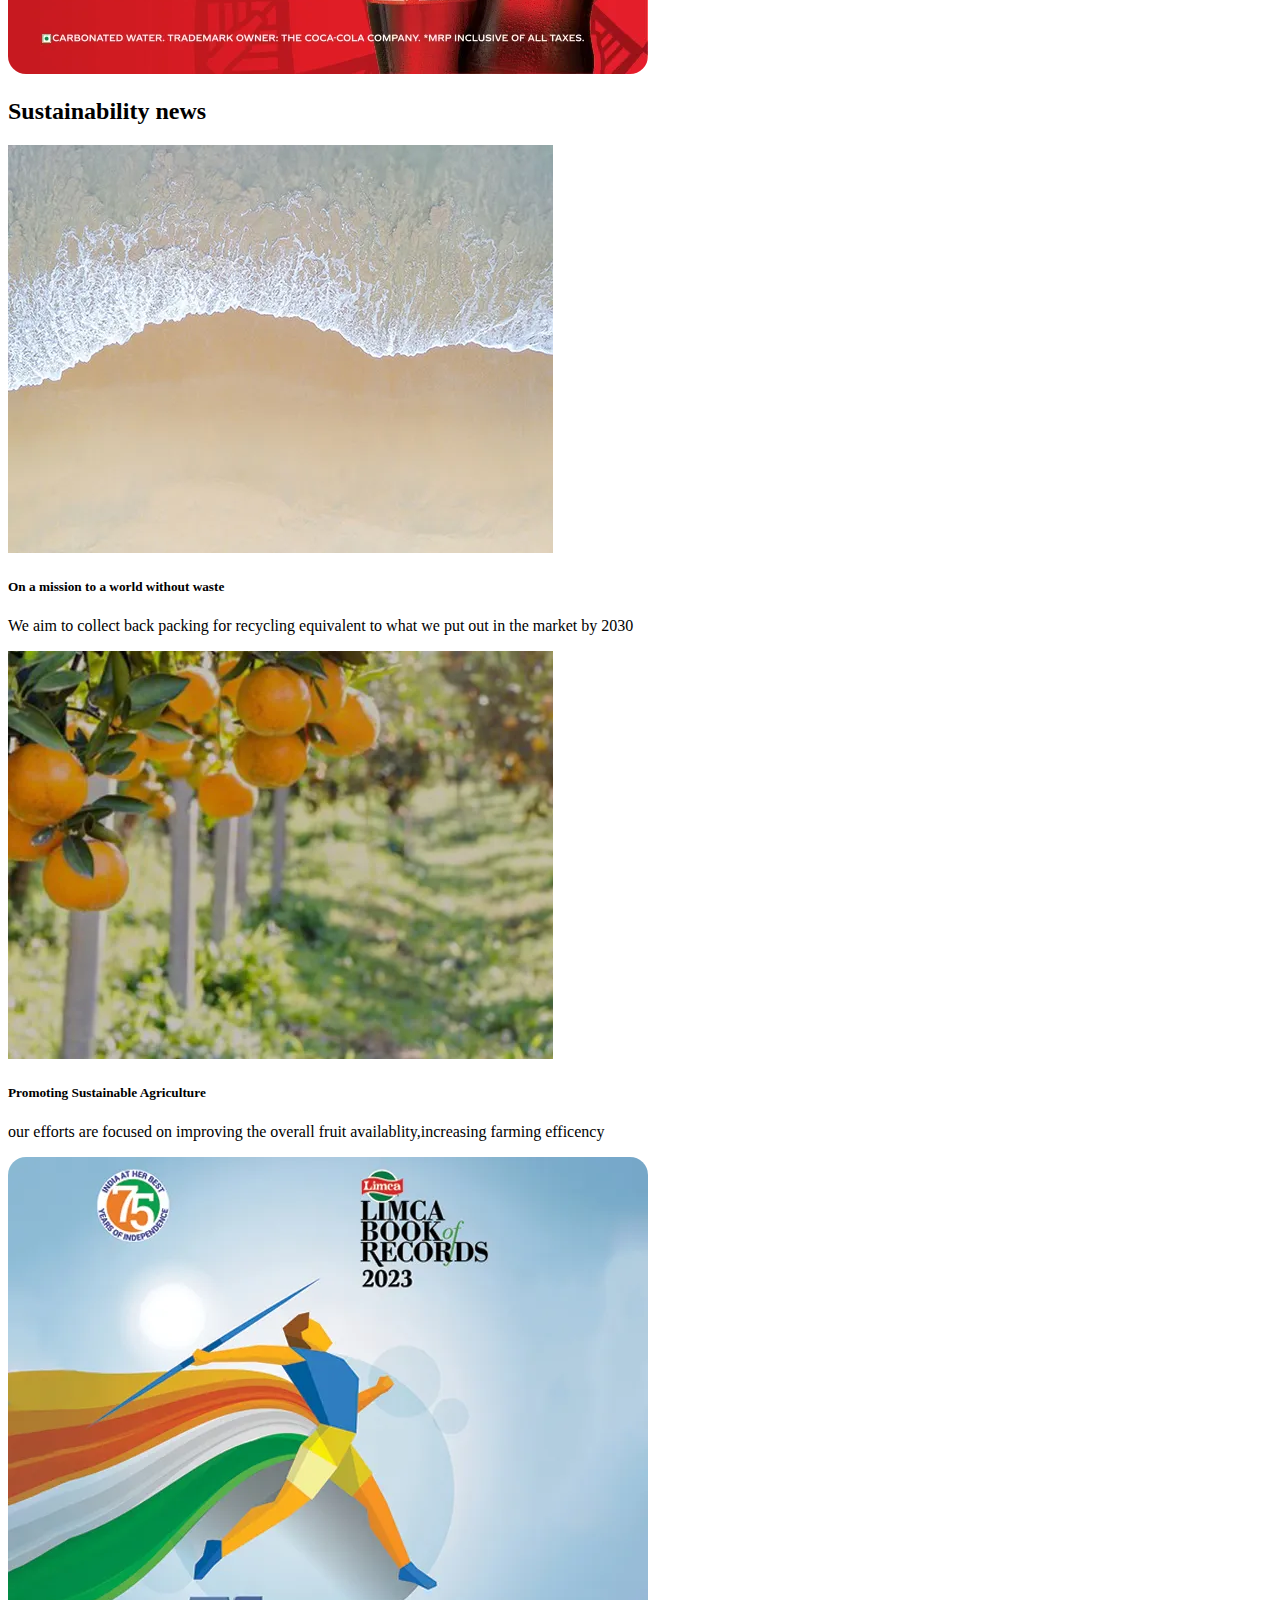
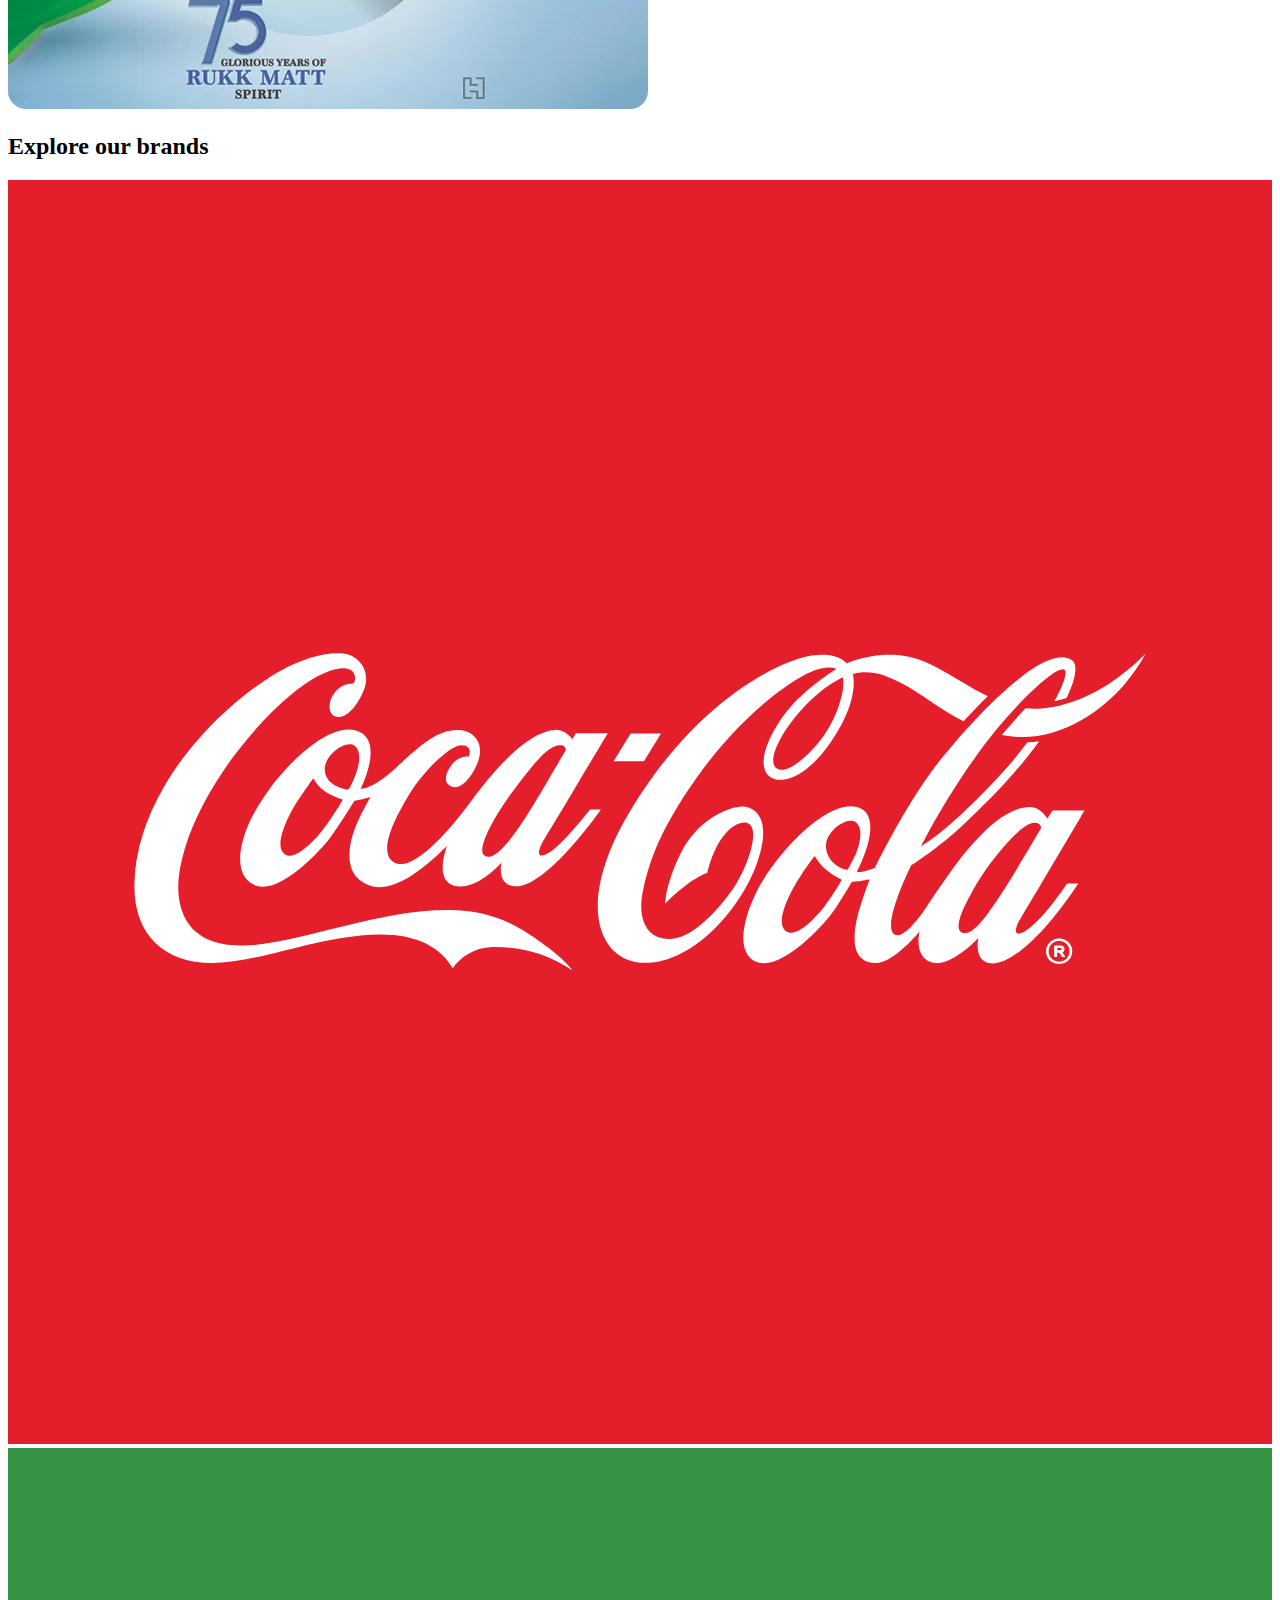
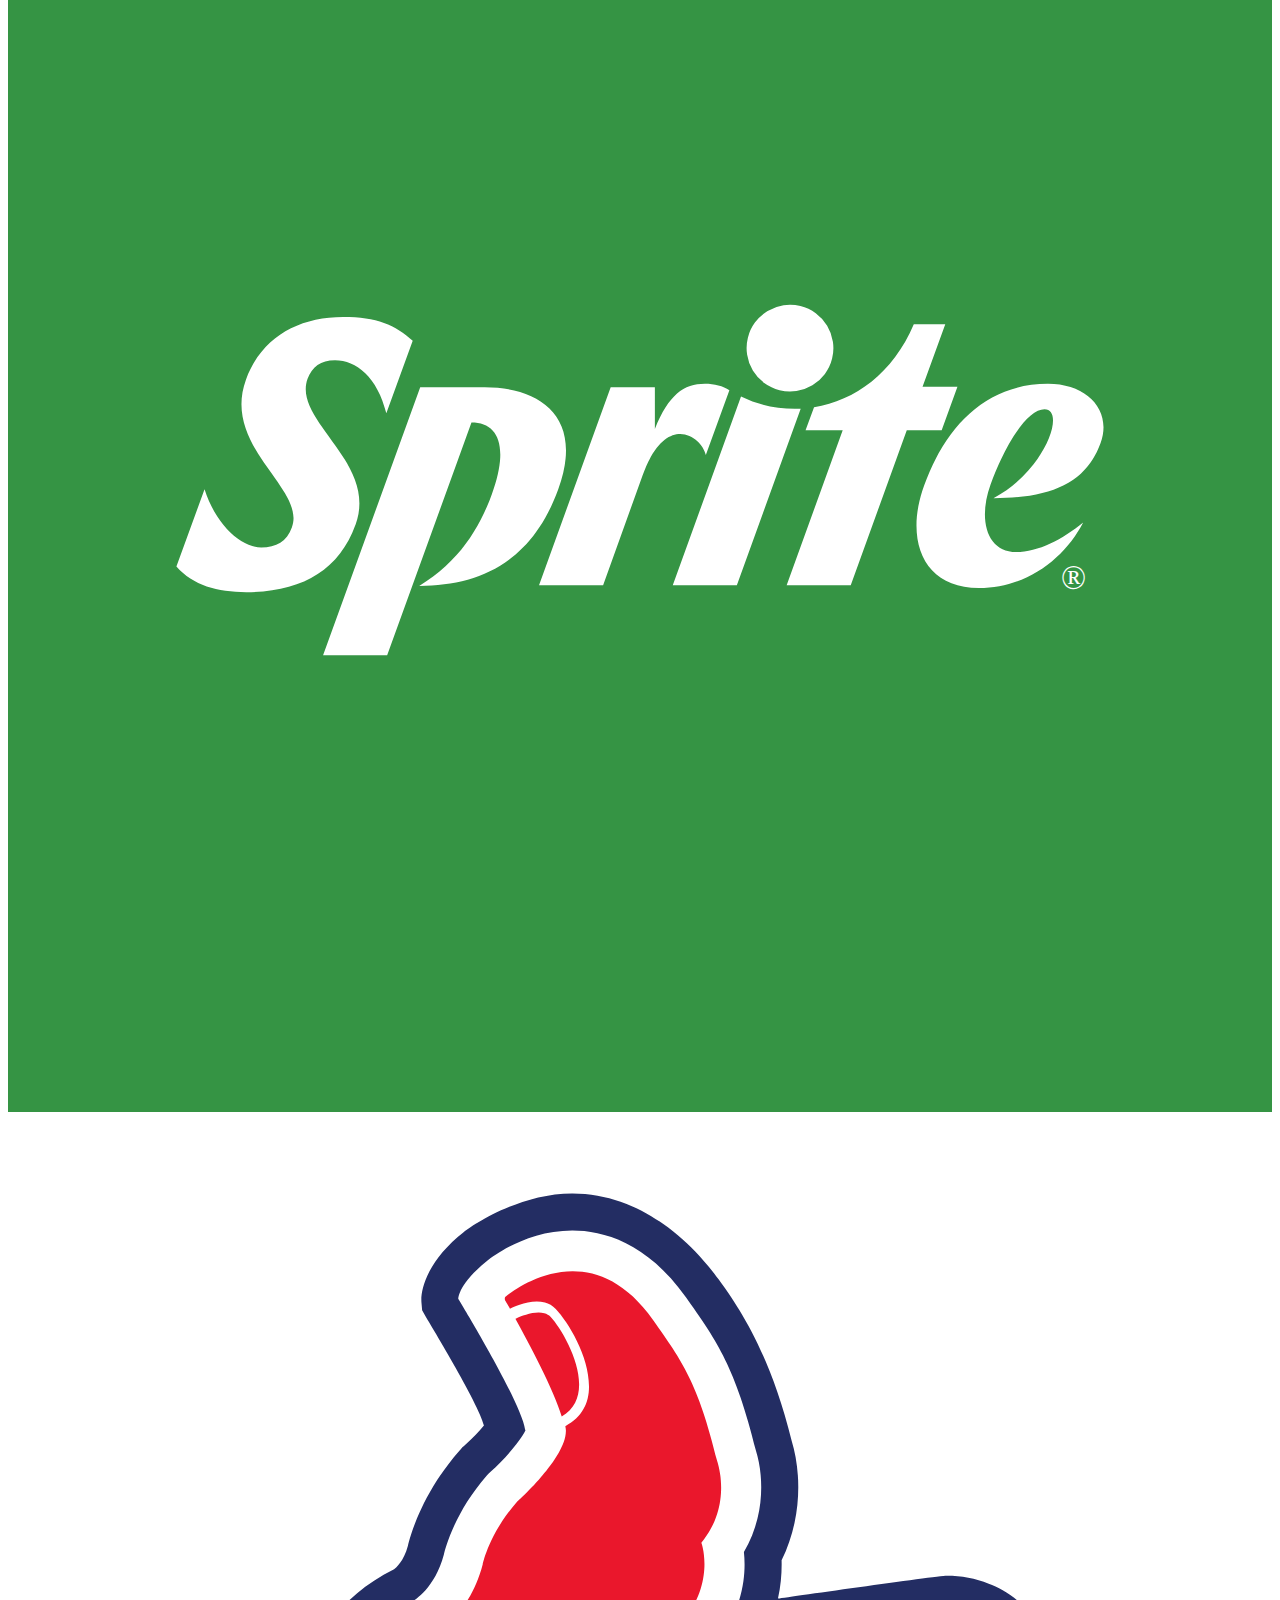
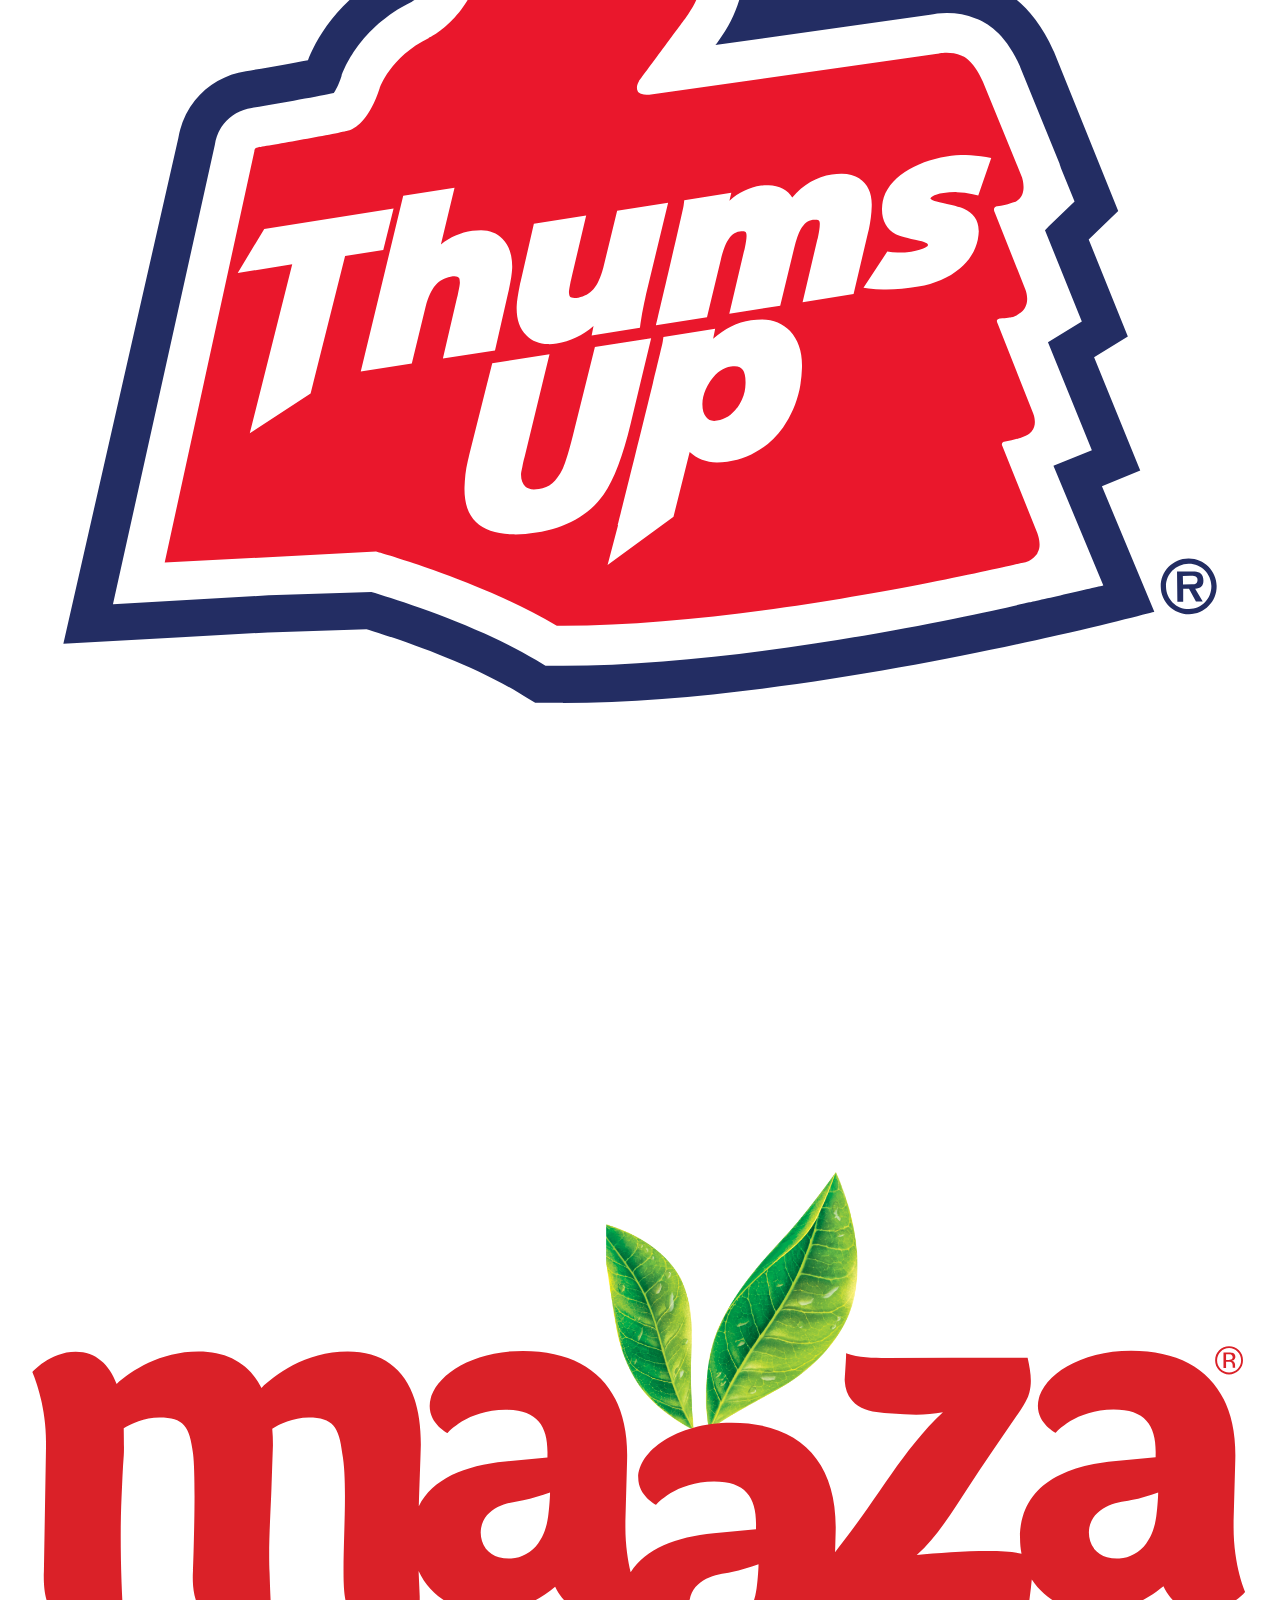
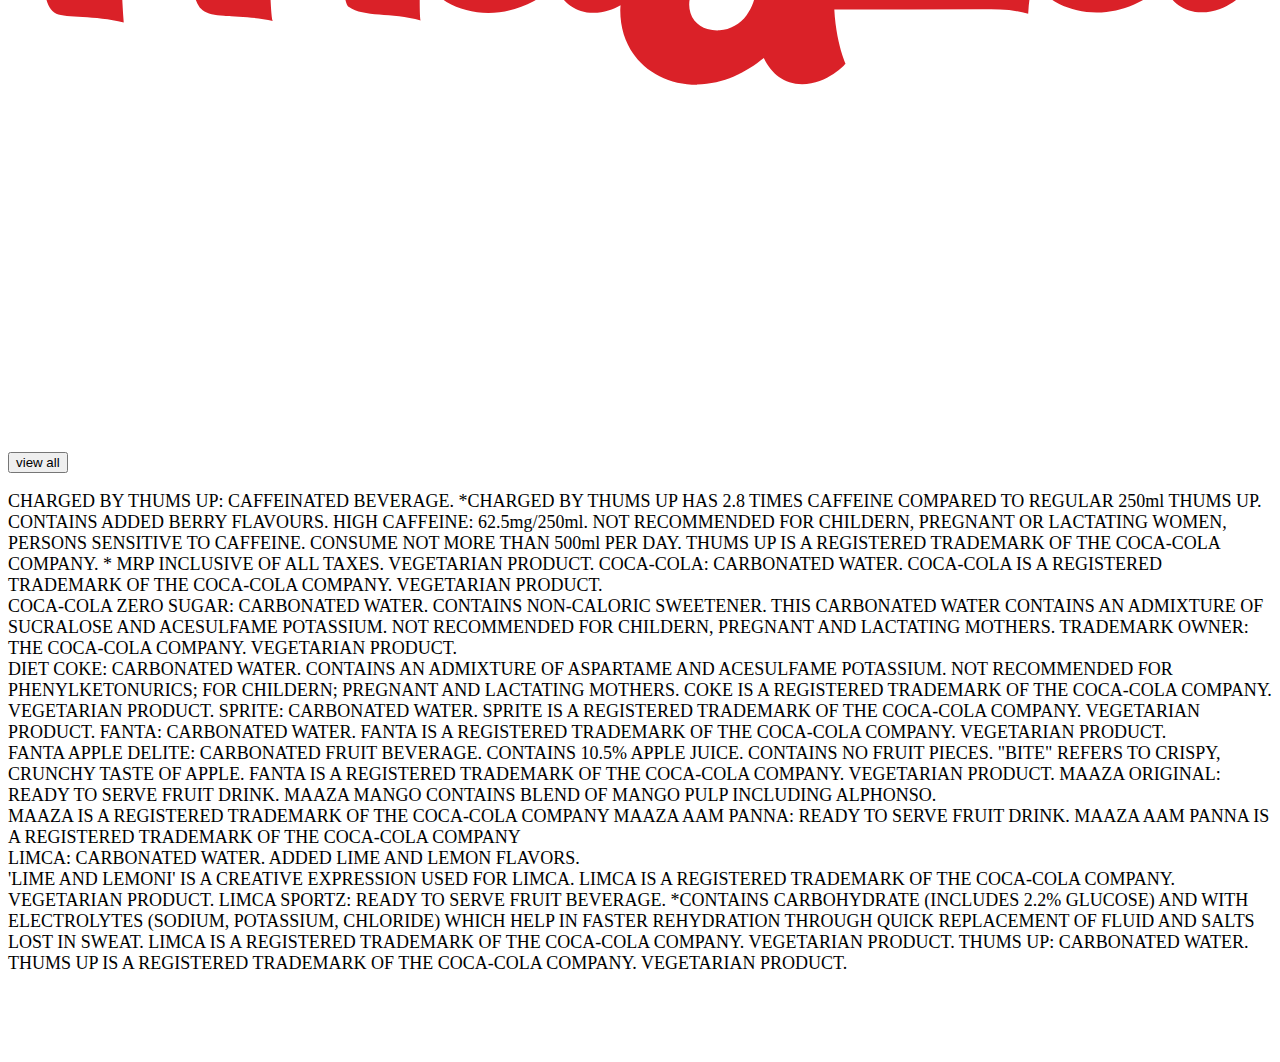
==== commit c662fb19: "added links" ====
--- a/index.html
+++ b/index.html
@@ -6,7 +6,7 @@
     <meta name="viewport" content="width=device-width, initial-scale=1.0">
     <link href="https://cdn.jsdelivr.net/npm/bootstrap@5.0.2/dist/css/bootstrap.min.css" rel="stylesheet" integrity="sha384-EVSTQN3/azprG1Anm3QDgpJLIm9Nao0Yz1ztcQTwFspd3yD65VohhpuuCOmLASjC" crossorigin="anonymous">
     <link rel="stylesheet" href="css/style.css">
-    <title>Coco cola</title>
+    <title>Coca-Cola</title>
 </head>
 <body>
     <div class="banner">
@@ -19,16 +19,16 @@
               <div class="collapse navbar-collapse" id="navbarNav">
                 <ul class="navbar-nav">
                   <li class="nav-item px-4">
-                    <a class="nav-link active" aria-current="page" href="#">Brands</a>
+                    <a class="nav-link active" aria-current="page" href="https://www.coca-cola.com/in/en/brands">Brands</a>
                   </li>
                   <li class="nav-item px-3">
-                    <a class="nav-link" href="#">Discover</a>
+                    <a class="nav-link" href="https://cokestudio.coke2home.com/bharat">Discover</a>
                   </li>
                   <li class="nav-item px-3">
-                    <a class="nav-link" href="#">Impact</a>
+                    <a class="nav-link" href="https://www.coca-cola.com/in/en/sustainability">Impact</a>
                   </li>
                   <li class="nav-item px-3">
-                    <a class="nav-link ">Shop</a>
+                    <a class="nav-link " href="https://www.bigbasket.com/pb/coca-cola/?nc=brandlabel">Shop</a>
                   </li>
                 </ul>
               </div>
@@ -164,7 +164,7 @@
         </div>
         </div> 
         <div class="d-grid gap-2 col-3 mx-auto py-5">
-          <button class="btn btn-primary bg-dark" type="button" >viewall</button>
+          <a href="https://www.coca-cola.com/in/en/brands"></a> <button class="btn btn-primary bg-dark" type="button" >view all</button></a>
           </div>
           <div class="container py-4 ">
             
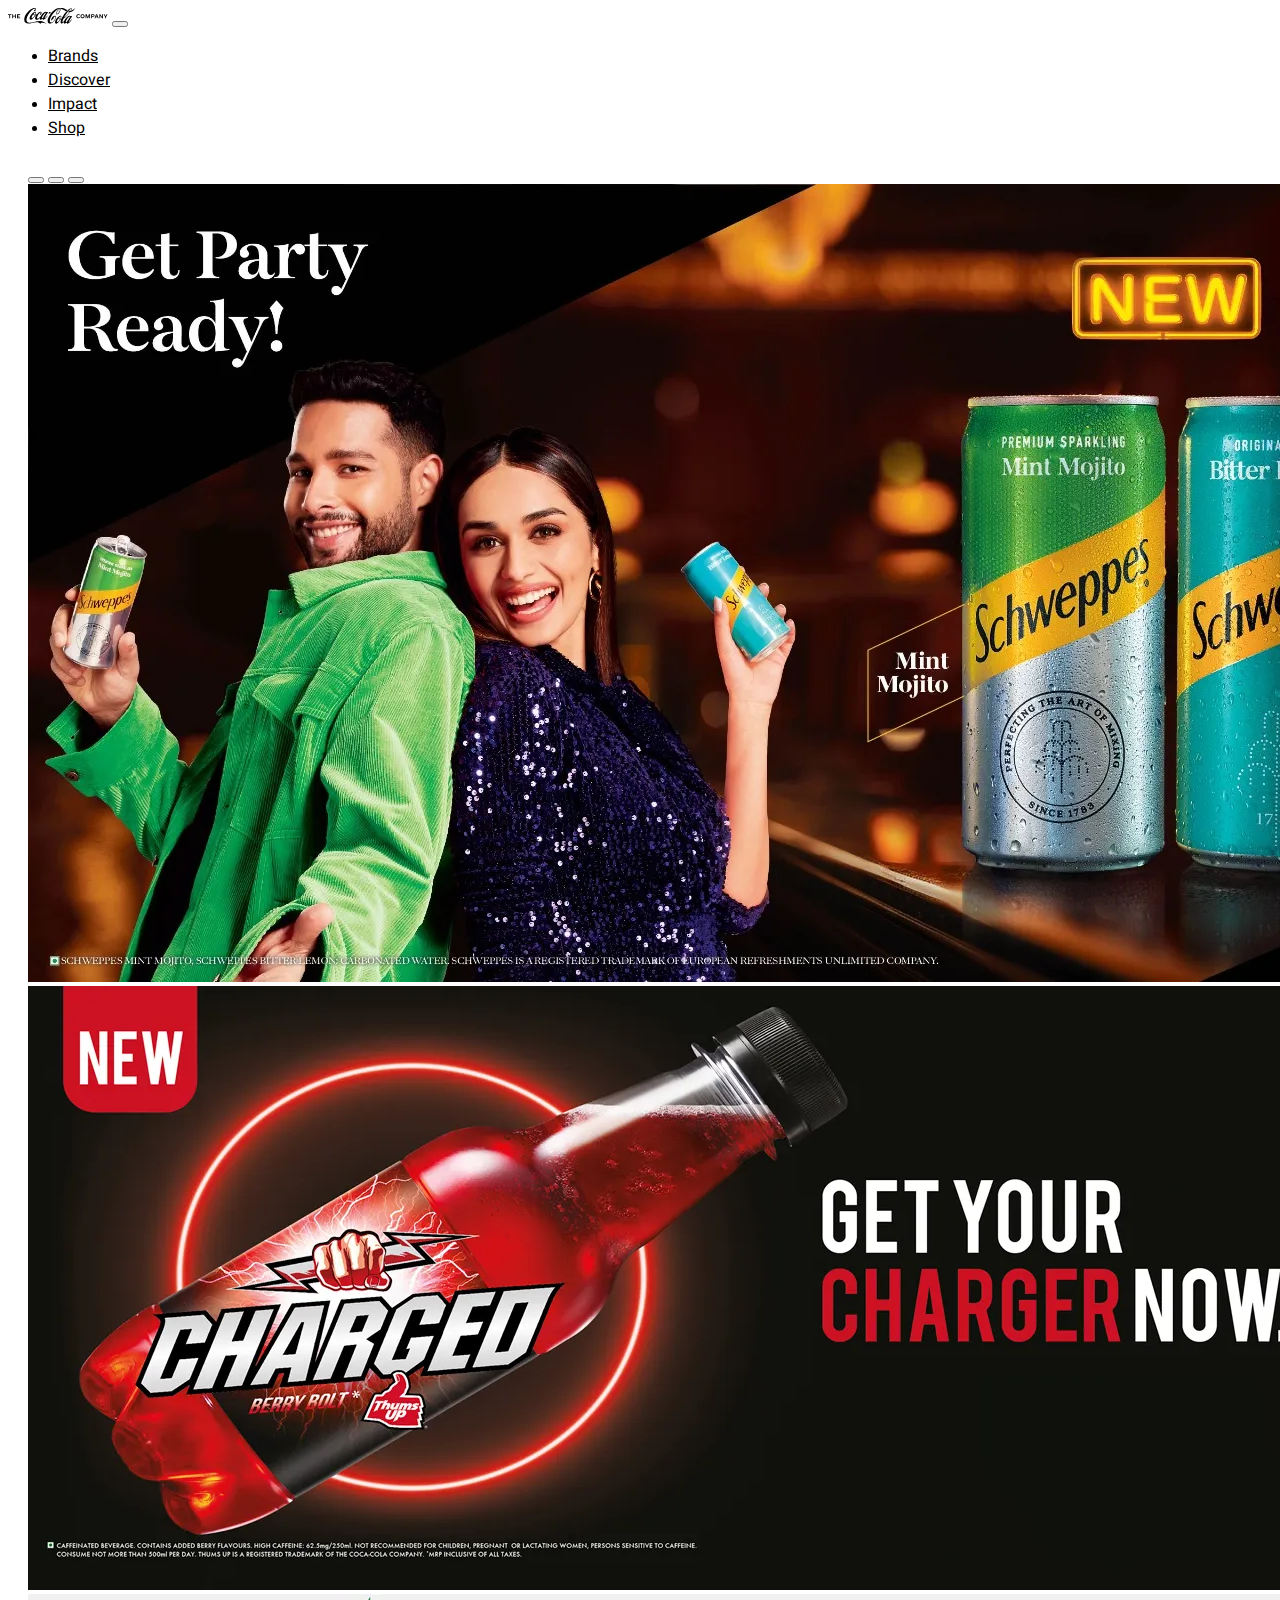
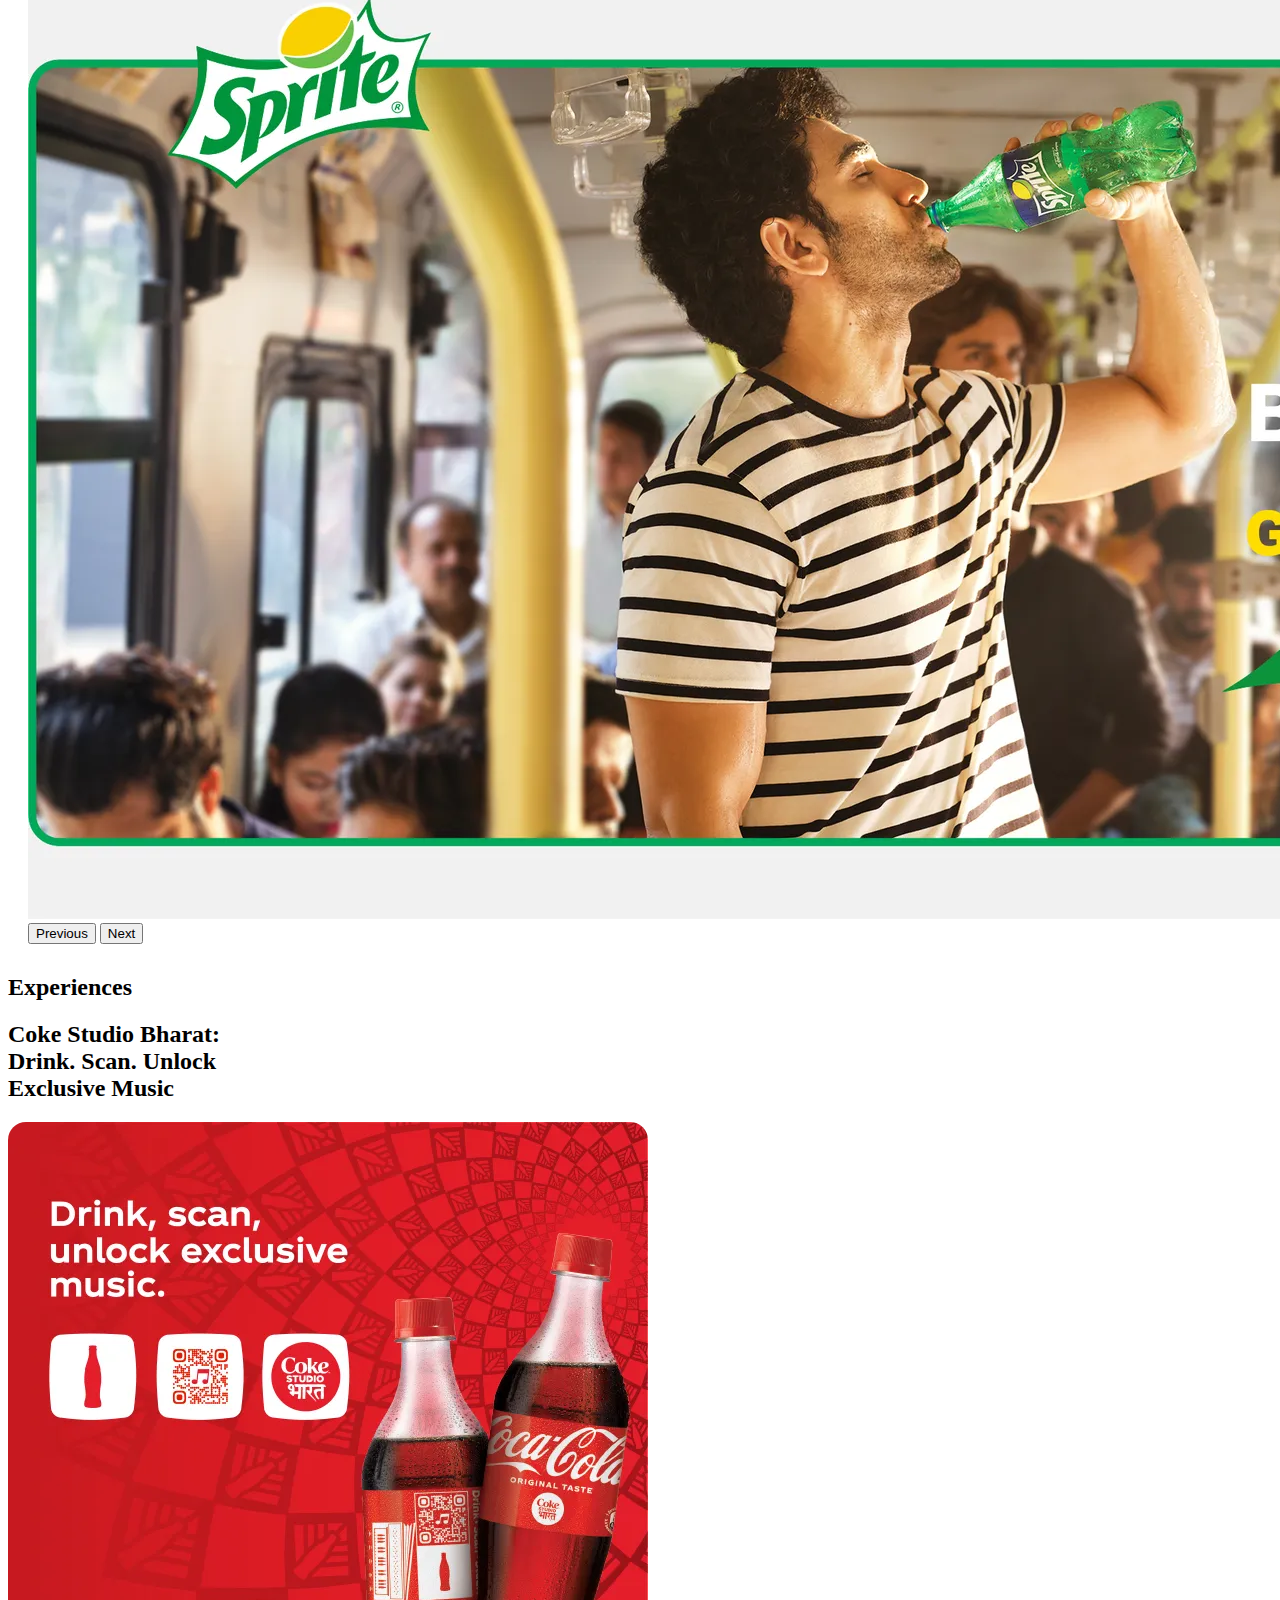
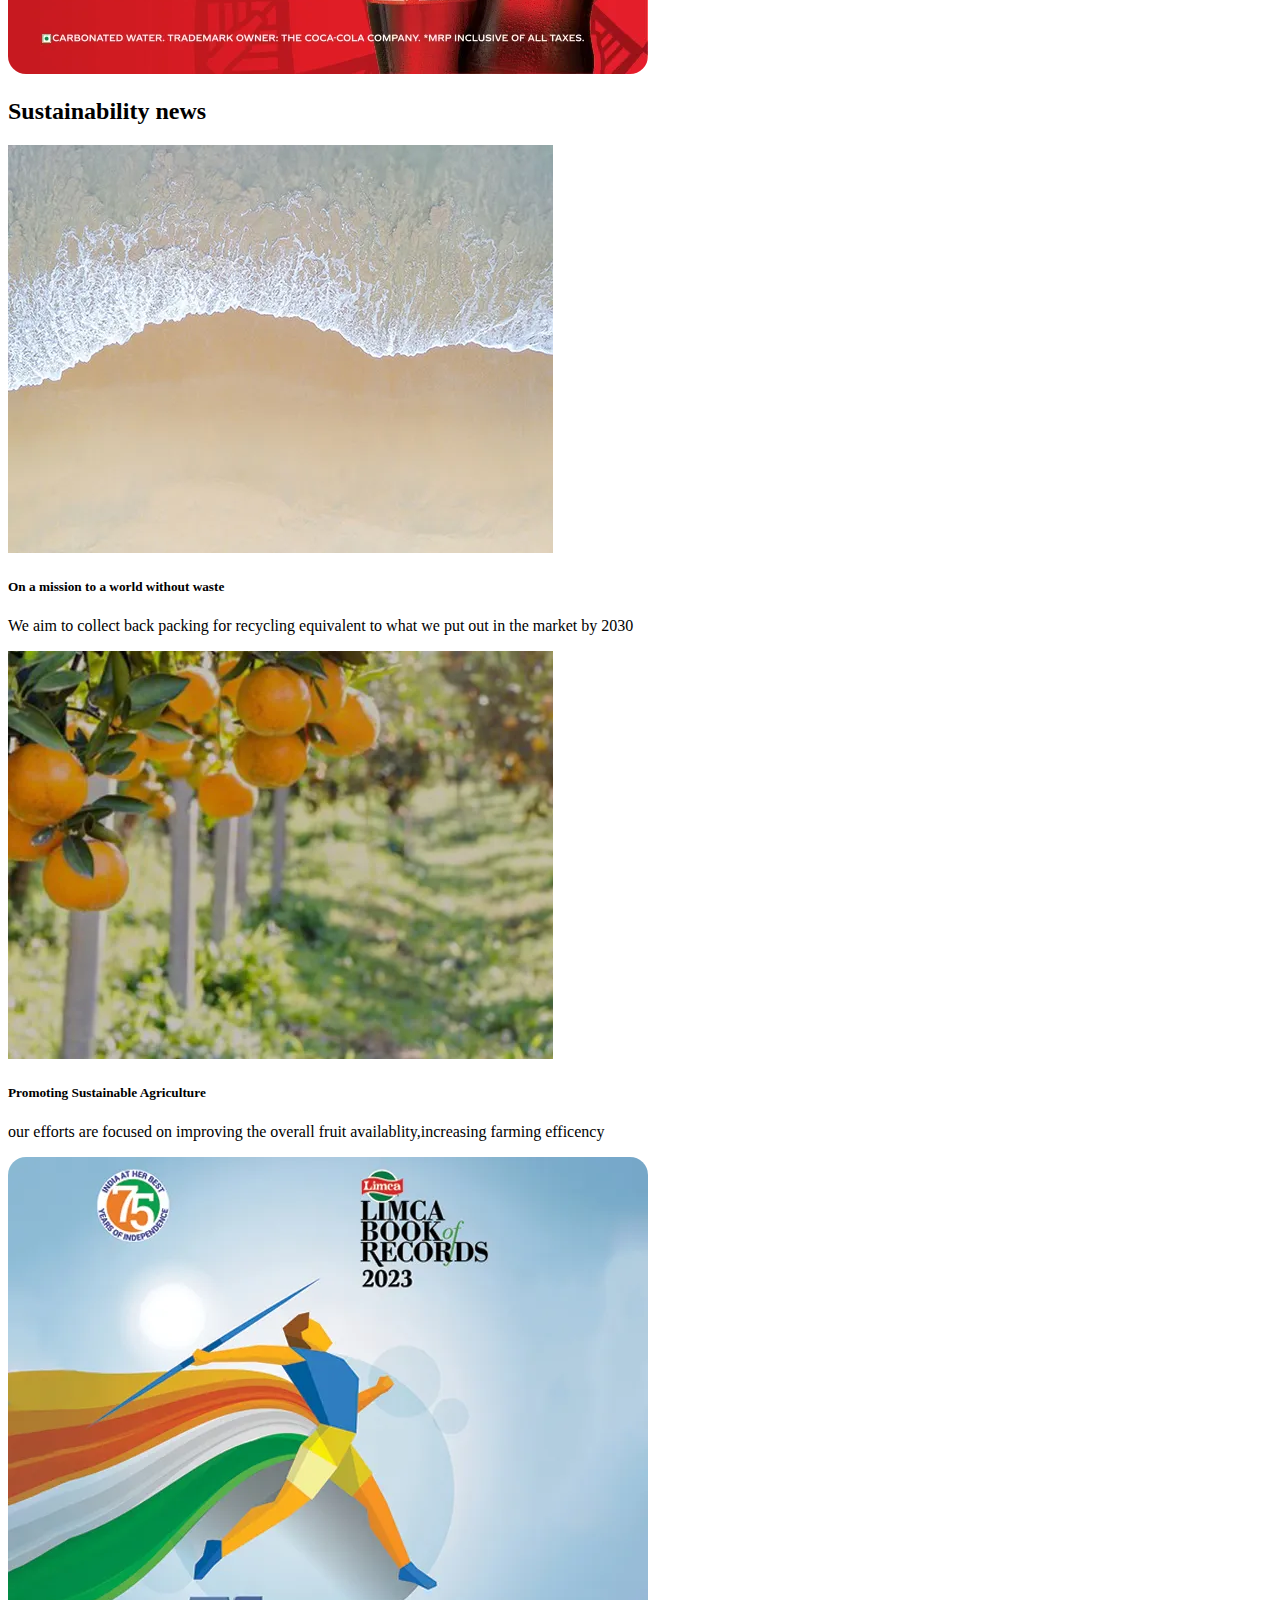
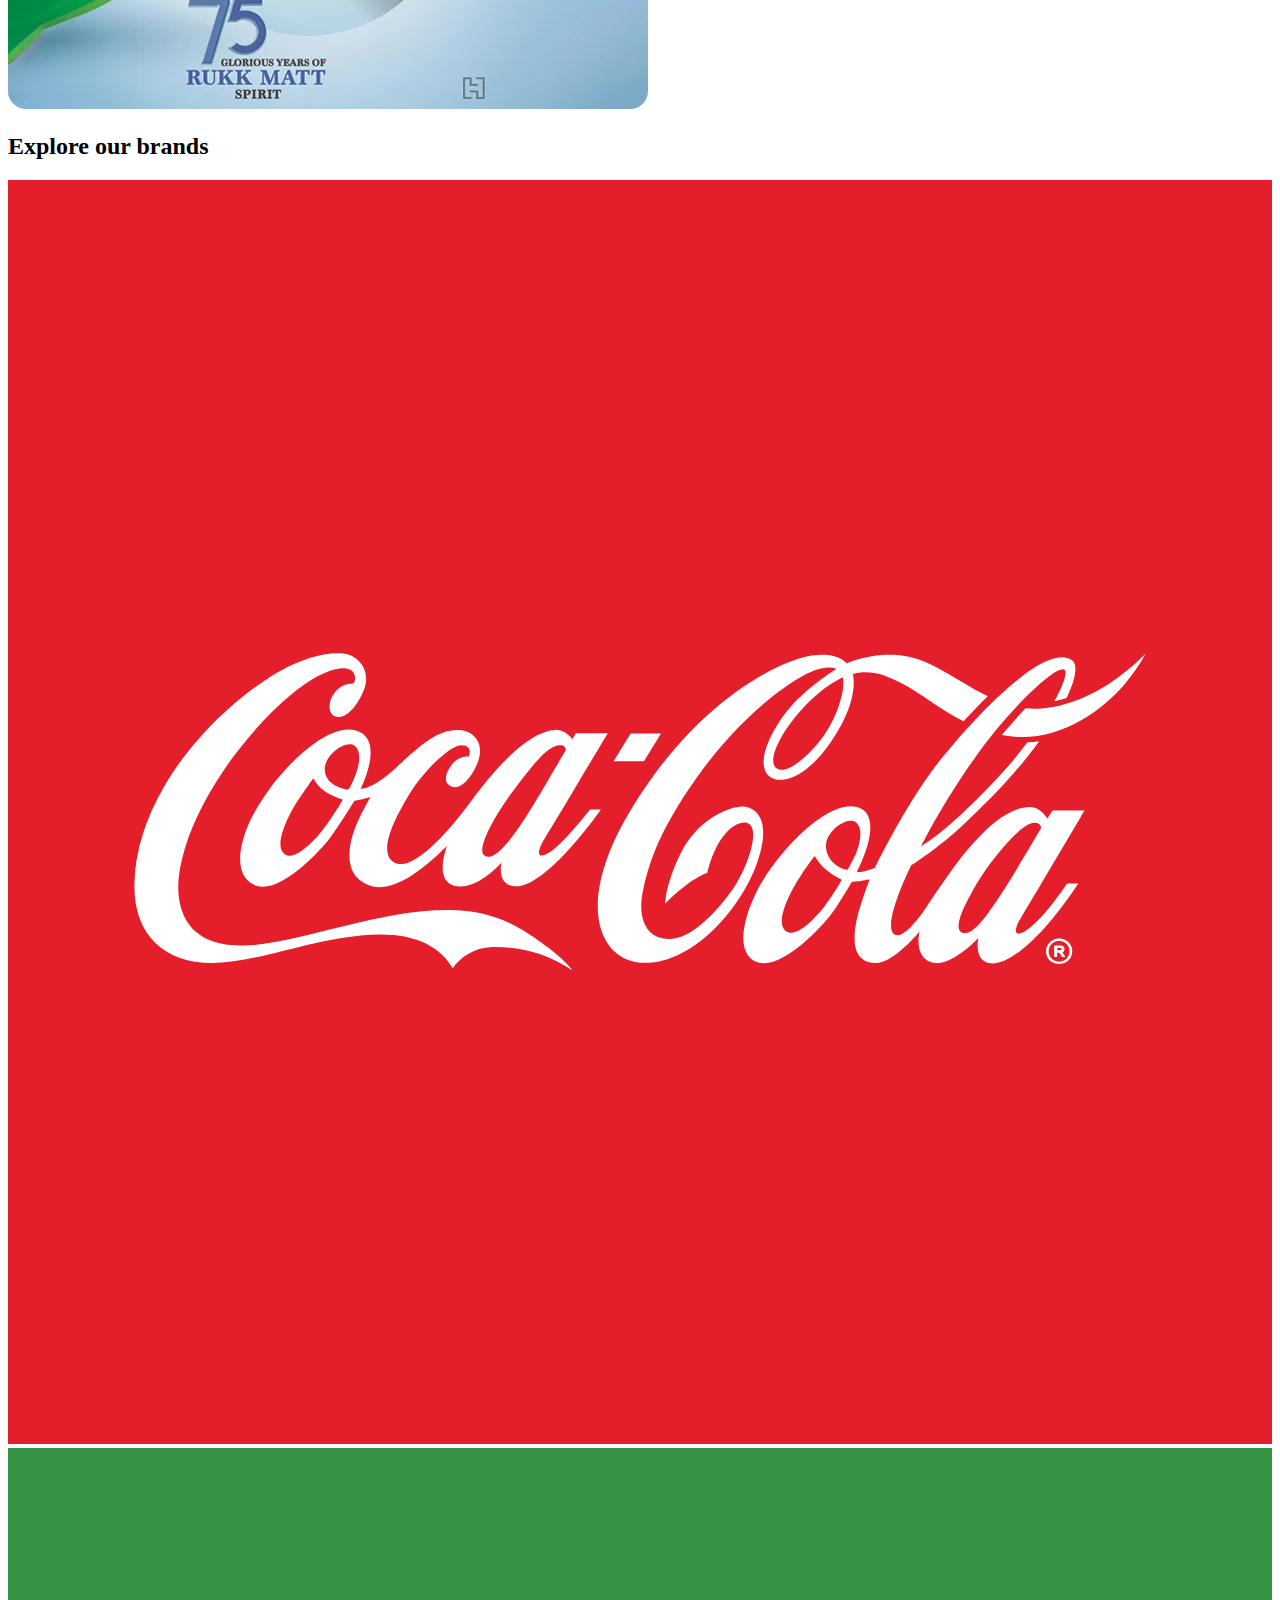
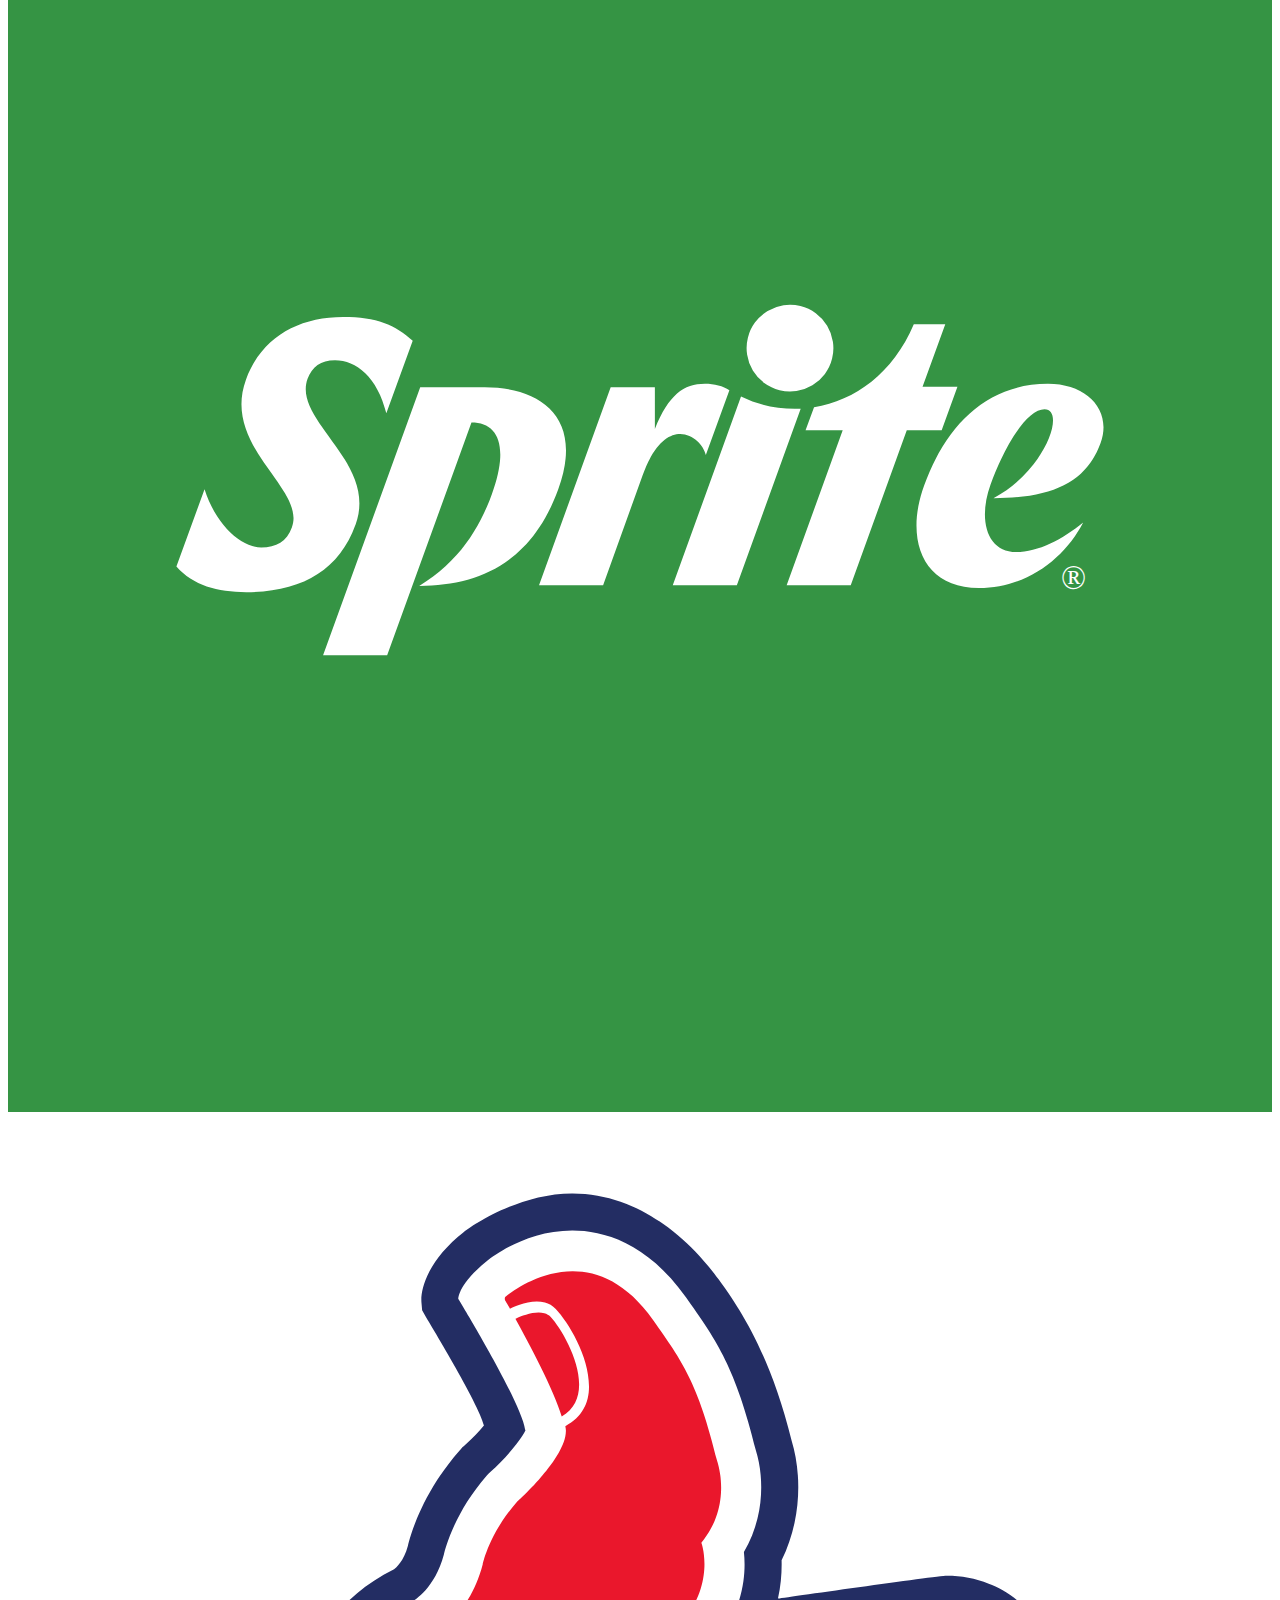
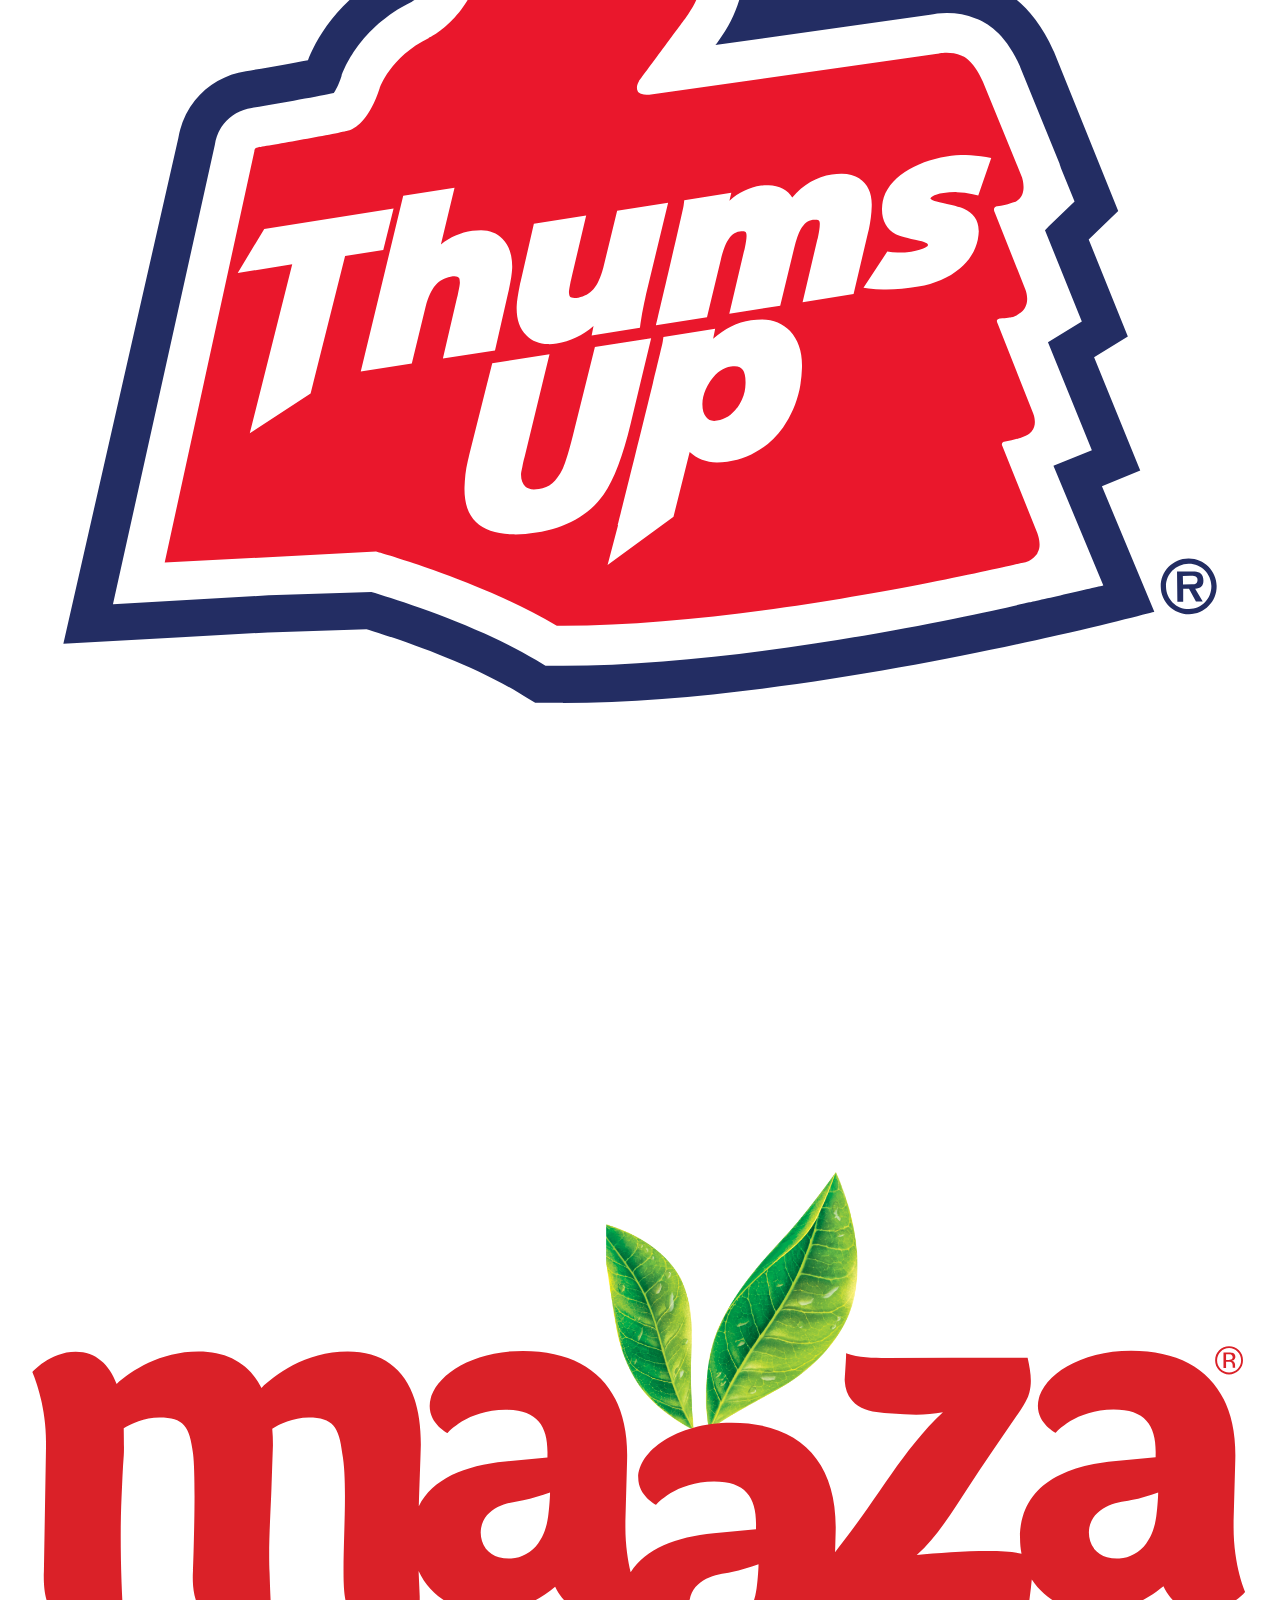
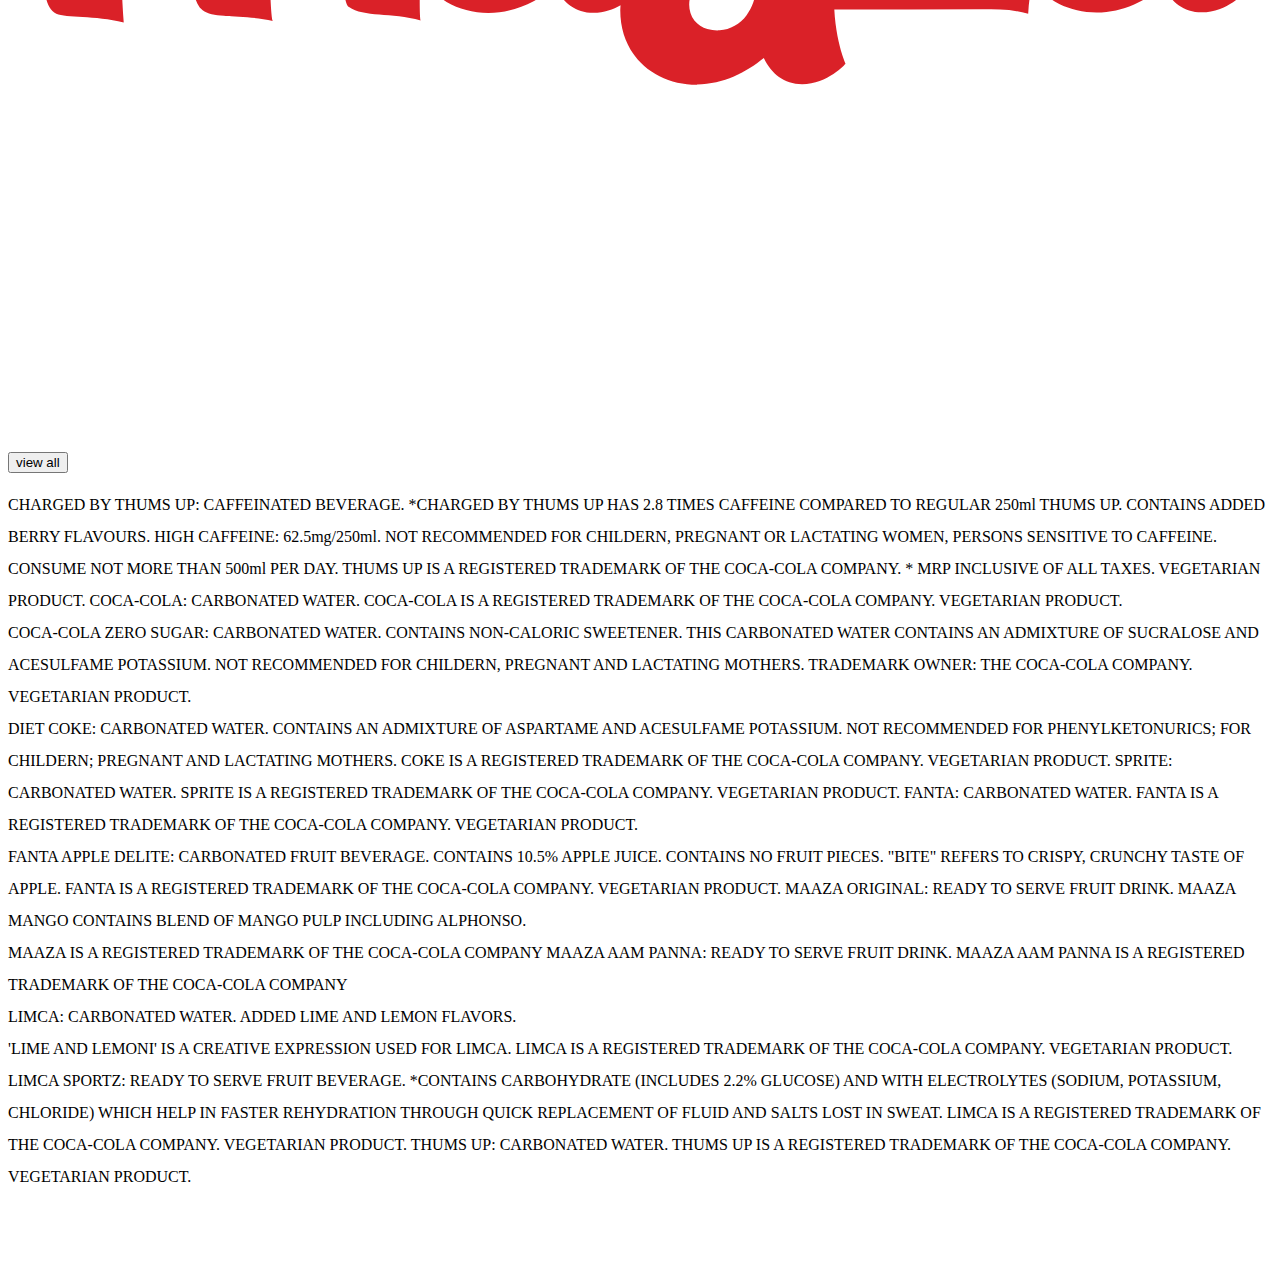
==== commit 8eb2d3a4: "new chnage in fonts" ====
--- a/index.html
+++ b/index.html
@@ -1,4 +1,4 @@
-<!DOCTYPE html>
+ <!DOCTYPE html>
 <html lang="en">
 <head>
     <meta charset="UTF-8">
@@ -168,7 +168,7 @@
           </div>
           <div class="container py-4 ">
             
-            <p style="font-size: large;">CHARGED BY THUMS UP: CAFFEINATED BEVERAGE. *CHARGED BY THUMS UP HAS 2.8 TIMES CAFFEINE COMPARED TO REGULAR 250ml THUMS UP. CONTAINS ADDED BERRY FLAVOURS. HIGH CAFFEINE: 62.5mg/250ml. NOT RECOMMENDED FOR CHILDERN, PREGNANT OR LACTATING WOMEN, PERSONS SENSITIVE TO CAFFEINE. CONSUME NOT MORE THAN 500ml PER DAY. THUMS UP IS A REGISTERED TRADEMARK OF THE COCA-COLA COMPANY. * MRP INCLUSIVE OF ALL TAXES. VEGETARIAN PRODUCT.
+            <p style="font-size:medium; line-height: 2;">CHARGED BY THUMS UP: CAFFEINATED BEVERAGE. *CHARGED BY THUMS UP HAS 2.8 TIMES CAFFEINE COMPARED TO REGULAR 250ml THUMS UP. CONTAINS ADDED BERRY FLAVOURS. HIGH CAFFEINE: 62.5mg/250ml. NOT RECOMMENDED FOR CHILDERN, PREGNANT OR LACTATING WOMEN, PERSONS SENSITIVE TO CAFFEINE. CONSUME NOT MORE THAN 500ml PER DAY. THUMS UP IS A REGISTERED TRADEMARK OF THE COCA-COLA COMPANY. * MRP INCLUSIVE OF ALL TAXES. VEGETARIAN PRODUCT.
 
               COCA-COLA: CARBONATED WATER. COCA-COLA IS A REGISTERED TRADEMARK OF THE COCA-COLA COMPANY. VEGETARIAN PRODUCT.<br>
               
--- a/css/style.css
+++ b/css/style.css
@@ -26,4 +26,4 @@
 }
 .button{
     border-radius: 20px;
-}+}
